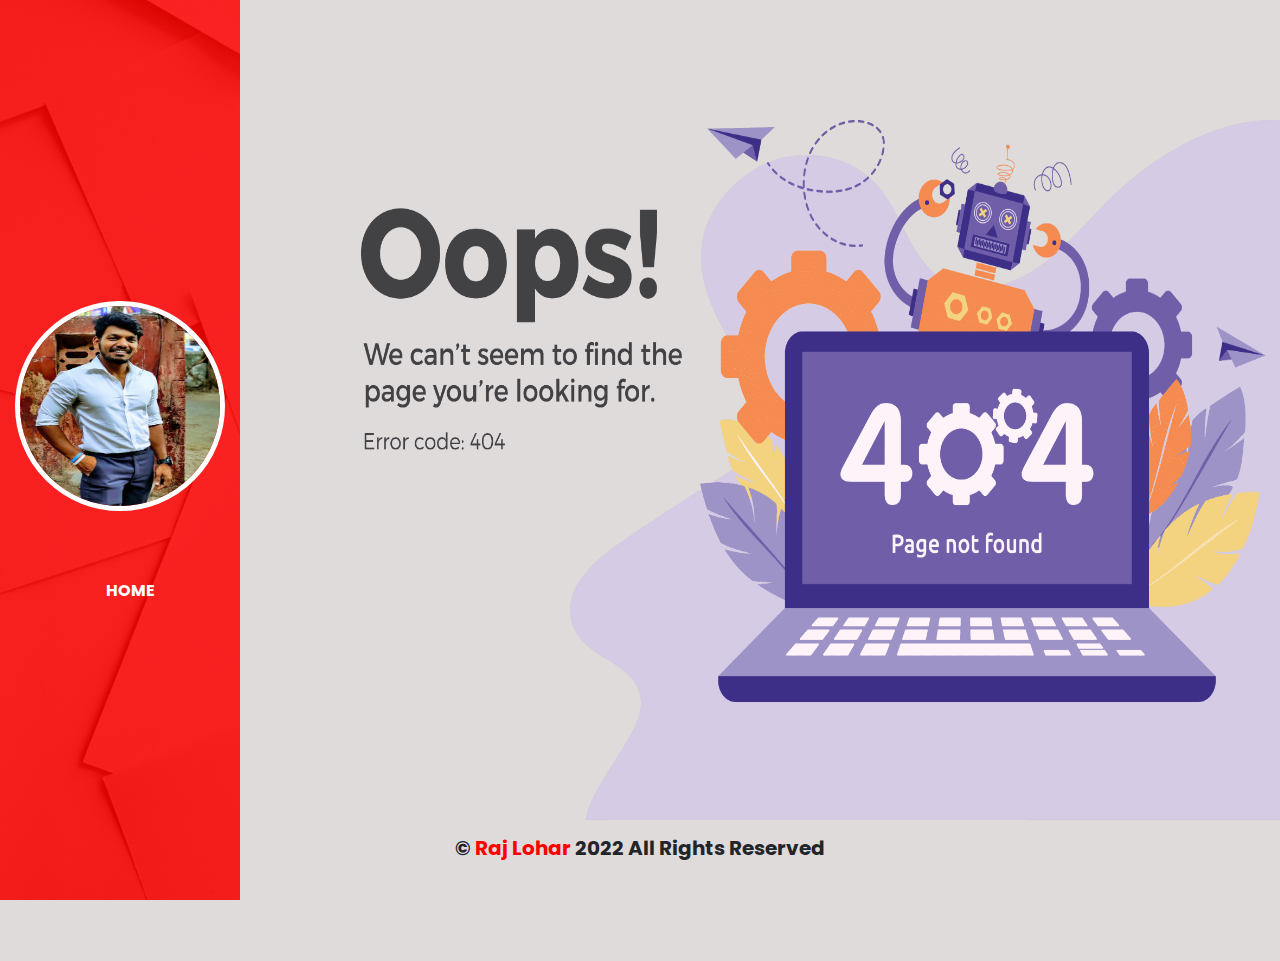
==== error404.html @ cbb872c3 "update" ====
<!DOCTYPE html>
<html lang="en">
<head>
    <meta charset="UTF-8">
    <meta http-equiv="X-UA-Compatible" content="IE=edge">
    <meta name="viewport" content="width=device-width, initial-scale=1.0">
    <link rel="stylesheet" href="./asset/css/bootstrap.min.css">
    <link rel="stylesheet" href="./asset/css/aos.css">
    <link rel="stylesheet" href="./asset/css/line-awesome.min.css">
    <link rel="stylesheet" href="https://cdnjs.cloudflare.com/ajax/libs/font-awesome/6.2.0/css/all.min.css" integrity="sha512-xh6O/CkQoPOWDdYTDqeRdPCVd1SpvCA9XXcUnZS2FmJNp1coAFzvtCN9BmamE+4aHK8yyUHUSCcJHgXloTyT2A==" crossorigin="anonymous" referrerpolicy="no-referrer" />
    <link rel="stylesheet" href="./asset/css/style.css">
    <link rel="stylesheet" href="./asset/css/error.css">
    <title>Raj Lohar</title>
</head>
<body data-bs-spy="scroll" data-bs-target="#nn">

    <nav class="navbar navbar-expand-lg fixed-top" id="nn">
        <div class="container flex-lg-column">
          <a class="navbar-brand mx-lg-auto mb-lg-4" href="#" id="raj-a"><span class="h3 d-block d-lg-none text-dark" id="raj">RL</span></a>
          <img src="./asset/img/my pic/me.jpg" class="d-none d-lg-block  rounded-circle" id="navimg" alt="">
          <button class="navbar-toggler" type="button" data-bs-toggle="collapse" data-bs-target="#navbarNav" aria-controls="navbarNav" aria-expanded="false" aria-label="Toggle navigation">
            <i class="fa-solid fa-bars-staggered"></i>
          </button>
          <div class="collapse navbar-collapse" id="navbarNav">
            <ul class="navbar-nav ms-auto mt-lg-5 flex-lg-column justify-content-evenly pb-lg-2" id="navbar-ul" >
              <li class="nav-item link-custom1 ">
                <a class="nav-link active" aria-current="page" href="./index.html"> <i class="fa-solid fa-house nav-bar-icon d-lg-inline d-none "></i>Home</a>
              </li>
              
            </ul>
          </div>
        </div>
      </nav>



     <div class="main">
        <section class="error">
            <div class="container">
                <div class="row gy-5" id="error-row">
                    <div class="col-12 mt-5 justify-content-center">
                        <img src="./asset/img/error404.png " class="img-fluid" alt="">
                    </div>
                </div>
                
            </div>
          </section>
          <div class="container">
            <div class="row">
              <div class="col-12" id="footer">
                <h5 class="footer-h5 d-lg-none d-sm-block p-4"> Raj Lohar</h5>
                <div class="row">
                  <div class="col-lg-12 col-sm1-2" id="footer-col-sm">
                    <a href="./index.html"> <i class="fa-solid fa-house footer-icon  d-lg-none d-sm-inline "></i></a>
                    <!--  -->
                   
                    <!--  -->

                    
                    

                  </div>
                </div>
              </div>

              <div class="col-lg-12 gy-3" id="intouch">
                <h6 class="copy-right">&copy; <span class=" d-lg-inline d-sm-none">Raj Lohar</span> 2022 All Rights Reserved</h6>
                <div class="col-12" id="footer-icon-fa-col">
                  <a href="https://www.facebook.com/rajlohar248/" id="footer-fa-icon"><i class="fa-brands fa-square-facebook" id="footer-face" ></i></a>
                <a href="https://www.instagram.com/iam_raj_lohar/" id="footer-fa-icon"><i class="fa-brands fa-square-instagram" id="footer-insta"></i></a>
                <a href="https://github.com/iamraj98" id="footer-fa-icon"><i class="fa-brands fa-square-github"id="footer-git" ></i></a>
                <a href="https://www.linkedin.com/in/raj-lohar-52879a205/" id="footer-fa-icon"><i class="fa-brands fa-linkedin" id="footer-linke"></i></a>

                </div>
              </div>
            </div>
          </div>
     </div>

<script src="./asset/js/bootstrap.min.js"></script>
</body>
</html>
---- asset/css/line-awesome.min.css ----
.la,.lab,.lad,.lal,.lar,.las{-moz-osx-font-smoothing:grayscale;-webkit-font-smoothing:antialiased;display:inline-block;font-style:normal;font-variant:normal;text-rendering:auto;line-height:1}.la-lg{font-size:1.33333em;line-height:.75em;vertical-align:-.0667em}.la-xs{font-size:.75em}.la-sm{font-size:.875em}.la-1x{font-size:1em}.la-2x{font-size:2em}.la-3x{font-size:3em}.la-4x{font-size:4em}.la-5x{font-size:5em}.la-6x{font-size:6em}.la-7x{font-size:7em}.la-8x{font-size:8em}.la-9x{font-size:9em}.la-10x{font-size:10em}.la-fw{text-align:center;width:1.25em}.la-ul{list-style-type:none;margin-left:2.5em;padding-left:0}.la-ul>li{position:relative}.la-li{left:-2em;position:absolute;text-align:center;width:2em;line-height:inherit}.la-border{border:solid .08em #eee;border-radius:.1em;padding:.2em .25em .15em}.la-pull-left{float:left}.la-pull-right{float:right}.la.la-pull-left,.lab.la-pull-left,.lal.la-pull-left,.lar.la-pull-left,.las.la-pull-left{margin-right:.3em}.la.la-pull-right,.lab.la-pull-right,.lal.la-pull-right,.lar.la-pull-right,.las.la-pull-right{margin-left:.3em}.la-spin{-webkit-animation:la-spin 2s infinite linear;animation:la-spin 2s infinite linear}.la-pulse{-webkit-animation:la-spin 1s infinite steps(8);animation:la-spin 1s infinite steps(8)}@-webkit-keyframes la-spin{0%{-webkit-transform:rotate(0);transform:rotate(0)}100%{-webkit-transform:rotate(360deg);transform:rotate(360deg)}}@keyframes la-spin{0%{-webkit-transform:rotate(0);transform:rotate(0)}100%{-webkit-transform:rotate(360deg);transform:rotate(360deg)}}.la-rotate-90{-webkit-transform:rotate(90deg);transform:rotate(90deg)}.la-rotate-180{-webkit-transform:rotate(180deg);transform:rotate(180deg)}.la-rotate-270{-webkit-transform:rotate(270deg);transform:rotate(270deg)}.la-flip-horizontal{-webkit-transform:scale(-1,1);transform:scale(-1,1)}.la-flip-vertical{-webkit-transform:scale(1,-1);transform:scale(1,-1)}.la-flip-both,.la-flip-horizontal.la-flip-vertical{-webkit-transform:scale(-1,-1);transform:scale(-1,-1)}:root .la-flip-both,:root .la-flip-horizontal,:root .la-flip-vertical,:root .la-rotate-180,:root .la-rotate-270,:root .la-rotate-90{-webkit-filter:none;filter:none}.la-stack{display:inline-block;height:2em;line-height:2em;position:relative;vertical-align:middle;width:2.5em}.la-stack-1x,.la-stack-2x{left:0;position:absolute;text-align:center;width:100%}.la-stack-1x{line-height:inherit}.la-stack-2x{font-size:2em}.la-inverse{color:#fff}.la-500px:before{content:"\f26e"}.la-accessible-icon:before{content:"\f368"}.la-accusoft:before{content:"\f369"}.la-acquisitions-incorporated:before{content:"\f6af"}.la-ad:before{content:"\f641"}.la-address-book:before{content:"\f2b9"}.la-address-card:before{content:"\f2bb"}.la-adjust:before{content:"\f042"}.la-adn:before{content:"\f170"}.la-adobe:before{content:"\f778"}.la-adversal:before{content:"\f36a"}.la-affiliatetheme:before{content:"\f36b"}.la-air-freshener:before{content:"\f5d0"}.la-airbnb:before{content:"\f834"}.la-algolia:before{content:"\f36c"}.la-align-center:before{content:"\f037"}.la-align-justify:before{content:"\f039"}.la-align-left:before{content:"\f036"}.la-align-right:before{content:"\f038"}.la-alipay:before{content:"\f642"}.la-allergies:before{content:"\f461"}.la-amazon:before{content:"\f270"}.la-amazon-pay:before{content:"\f42c"}.la-ambulance:before{content:"\f0f9"}.la-american-sign-language-interpreting:before{content:"\f2a3"}.la-amilia:before{content:"\f36d"}.la-anchor:before{content:"\f13d"}.la-android:before{content:"\f17b"}.la-angellist:before{content:"\f209"}.la-angle-double-down:before{content:"\f103"}.la-angle-double-left:before{content:"\f100"}.la-angle-double-right:before{content:"\f101"}.la-angle-double-up:before{content:"\f102"}.la-angle-down:before{content:"\f107"}.la-angle-left:before{content:"\f104"}.la-angle-right:before{content:"\f105"}.la-angle-up:before{content:"\f106"}.la-angry:before{content:"\f556"}.la-angrycreative:before{content:"\f36e"}.la-angular:before{content:"\f420"}.la-ankh:before{content:"\f644"}.la-app-store:before{content:"\f36f"}.la-app-store-ios:before{content:"\f370"}.la-apper:before{content:"\f371"}.la-apple:before{content:"\f179"}.la-apple-alt:before{content:"\f5d1"}.la-apple-pay:before{content:"\f415"}.la-archive:before{content:"\f187"}.la-archway:before{content:"\f557"}.la-arrow-alt-circle-down:before{content:"\f358"}.la-arrow-alt-circle-left:before{content:"\f359"}.la-arrow-alt-circle-right:before{content:"\f35a"}.la-arrow-alt-circle-up:before{content:"\f35b"}.la-arrow-circle-down:before{content:"\f0ab"}.la-arrow-circle-left:before{content:"\f0a8"}.la-arrow-circle-right:before{content:"\f0a9"}.la-arrow-circle-up:before{content:"\f0aa"}.la-arrow-down:before{content:"\f063"}.la-arrow-left:before{content:"\f060"}.la-arrow-right:before{content:"\f061"}.la-arrow-up:before{content:"\f062"}.la-arrows-alt:before{content:"\f0b2"}.la-arrows-alt-h:before{content:"\f337"}.la-arrows-alt-v:before{content:"\f338"}.la-artstation:before{content:"\f77a"}.la-assistive-listening-systems:before{content:"\f2a2"}.la-asterisk:before{content:"\f069"}.la-asymmetrik:before{content:"\f372"}.la-at:before{content:"\f1fa"}.la-atlas:before{content:"\f558"}.la-atlassian:before{content:"\f77b"}.la-atom:before{content:"\f5d2"}.la-audible:before{content:"\f373"}.la-audio-description:before{content:"\f29e"}.la-autoprefixer:before{content:"\f41c"}.la-avianex:before{content:"\f374"}.la-aviato:before{content:"\f421"}.la-award:before{content:"\f559"}.la-aws:before{content:"\f375"}.la-baby:before{content:"\f77c"}.la-baby-carriage:before{content:"\f77d"}.la-backspace:before{content:"\f55a"}.la-backward:before{content:"\f04a"}.la-bacon:before{content:"\f7e5"}.la-balance-scale:before{content:"\f24e"}.la-balance-scale-left:before{content:"\f515"}.la-balance-scale-right:before{content:"\f516"}.la-ban:before{content:"\f05e"}.la-band-aid:before{content:"\f462"}.la-bandcamp:before{content:"\f2d5"}.la-barcode:before{content:"\f02a"}.la-bars:before{content:"\f0c9"}.la-baseball-ball:before{content:"\f433"}.la-basketball-ball:before{content:"\f434"}.la-bath:before{content:"\f2cd"}.la-battery-empty:before{content:"\f244"}.la-battery-full:before{content:"\f240"}.la-battery-half:before{content:"\f242"}.la-battery-quarter:before{content:"\f243"}.la-battery-three-quarters:before{content:"\f241"}.la-battle-net:before{content:"\f835"}.la-bed:before{content:"\f236"}.la-beer:before{content:"\f0fc"}.la-behance:before{content:"\f1b4"}.la-behance-square:before{content:"\f1b5"}.la-bell:before{content:"\f0f3"}.la-bell-slash:before{content:"\f1f6"}.la-bezier-curve:before{content:"\f55b"}.la-bible:before{content:"\f647"}.la-bicycle:before{content:"\f206"}.la-biking:before{content:"\f84a"}.la-bimobject:before{content:"\f378"}.la-binoculars:before{content:"\f1e5"}.la-biohazard:before{content:"\f780"}.la-birthday-cake:before{content:"\f1fd"}.la-bitbucket:before{content:"\f171"}.la-bitcoin:before{content:"\f379"}.la-bity:before{content:"\f37a"}.la-black-tie:before{content:"\f27e"}.la-blackberry:before{content:"\f37b"}.la-blender:before{content:"\f517"}.la-blender-phone:before{content:"\f6b6"}.la-blind:before{content:"\f29d"}.la-blog:before{content:"\f781"}.la-blogger:before{content:"\f37c"}.la-blogger-b:before{content:"\f37d"}.la-bluetooth:before{content:"\f293"}.la-bluetooth-b:before{content:"\f294"}.la-bold:before{content:"\f032"}.la-bolt:before{content:"\f0e7"}.la-bomb:before{content:"\f1e2"}.la-bone:before{content:"\f5d7"}.la-bong:before{content:"\f55c"}.la-book:before{content:"\f02d"}.la-book-dead:before{content:"\f6b7"}.la-book-medical:before{content:"\f7e6"}.la-book-open:before{content:"\f518"}.la-book-reader:before{content:"\f5da"}.la-bookmark:before{content:"\f02e"}.la-bootstrap:before{content:"\f836"}.la-border-all:before{content:"\f84c"}.la-border-none:before{content:"\f850"}.la-border-style:before{content:"\f853"}.la-bowling-ball:before{content:"\f436"}.la-box:before{content:"\f466"}.la-box-open:before{content:"\f49e"}.la-boxes:before{content:"\f468"}.la-braille:before{content:"\f2a1"}.la-brain:before{content:"\f5dc"}.la-bread-slice:before{content:"\f7ec"}.la-briefcase:before{content:"\f0b1"}.la-briefcase-medical:before{content:"\f469"}.la-broadcast-tower:before{content:"\f519"}.la-broom:before{content:"\f51a"}.la-brush:before{content:"\f55d"}.la-btc:before{content:"\f15a"}.la-buffer:before{content:"\f837"}.la-bug:before{content:"\f188"}.la-building:before{content:"\f1ad"}.la-bullhorn:before{content:"\f0a1"}.la-bullseye:before{content:"\f140"}.la-burn:before{content:"\f46a"}.la-buromobelexperte:before{content:"\f37f"}.la-bus:before{content:"\f207"}.la-bus-alt:before{content:"\f55e"}.la-business-time:before{content:"\f64a"}.la-buy-n-large:before{content:"\f8a6"}.la-buysellads:before{content:"\f20d"}.la-calculator:before{content:"\f1ec"}.la-calendar:before{content:"\f133"}.la-calendar-alt:before{content:"\f073"}.la-calendar-check:before{content:"\f274"}.la-calendar-day:before{content:"\f783"}.la-calendar-minus:before{content:"\f272"}.la-calendar-plus:before{content:"\f271"}.la-calendar-times:before{content:"\f273"}.la-calendar-week:before{content:"\f784"}.la-camera:before{content:"\f030"}.la-camera-retro:before{content:"\f083"}.la-campground:before{content:"\f6bb"}.la-canadian-maple-leaf:before{content:"\f785"}.la-candy-cane:before{content:"\f786"}.la-cannabis:before{content:"\f55f"}.la-capsules:before{content:"\f46b"}.la-car:before{content:"\f1b9"}.la-car-alt:before{content:"\f5de"}.la-car-battery:before{content:"\f5df"}.la-car-crash:before{content:"\f5e1"}.la-car-side:before{content:"\f5e4"}.la-caret-down:before{content:"\f0d7"}.la-caret-left:before{content:"\f0d9"}.la-caret-right:before{content:"\f0da"}.la-caret-square-down:before{content:"\f150"}.la-caret-square-left:before{content:"\f191"}.la-caret-square-right:before{content:"\f152"}.la-caret-square-up:before{content:"\f151"}.la-caret-up:before{content:"\f0d8"}.la-carrot:before{content:"\f787"}.la-cart-arrow-down:before{content:"\f218"}.la-cart-plus:before{content:"\f217"}.la-cash-register:before{content:"\f788"}.la-cat:before{content:"\f6be"}.la-cc-amazon-pay:before{content:"\f42d"}.la-cc-amex:before{content:"\f1f3"}.la-cc-apple-pay:before{content:"\f416"}.la-cc-diners-club:before{content:"\f24c"}.la-cc-discover:before{content:"\f1f2"}.la-cc-jcb:before{content:"\f24b"}.la-cc-mastercard:before{content:"\f1f1"}.la-cc-paypal:before{content:"\f1f4"}.la-cc-stripe:before{content:"\f1f5"}.la-cc-visa:before{content:"\f1f0"}.la-centercode:before{content:"\f380"}.la-centos:before{content:"\f789"}.la-certificate:before{content:"\f0a3"}.la-chair:before{content:"\f6c0"}.la-chalkboard:before{content:"\f51b"}.la-chalkboard-teacher:before{content:"\f51c"}.la-charging-station:before{content:"\f5e7"}.la-chart-area:before{content:"\f1fe"}.la-chart-bar:before{content:"\f080"}.la-chart-line:before{content:"\f201"}.la-chart-pie:before{content:"\f200"}.la-check:before{content:"\f00c"}.la-check-circle:before{content:"\f058"}.la-check-double:before{content:"\f560"}.la-check-square:before{content:"\f14a"}.la-cheese:before{content:"\f7ef"}.la-chess:before{content:"\f439"}.la-chess-bishop:before{content:"\f43a"}.la-chess-board:before{content:"\f43c"}.la-chess-king:before{content:"\f43f"}.la-chess-knight:before{content:"\f441"}.la-chess-pawn:before{content:"\f443"}.la-chess-queen:before{content:"\f445"}.la-chess-rook:before{content:"\f447"}.la-chevron-circle-down:before{content:"\f13a"}.la-chevron-circle-left:before{content:"\f137"}.la-chevron-circle-right:before{content:"\f138"}.la-chevron-circle-up:before{content:"\f139"}.la-chevron-down:before{content:"\f078"}.la-chevron-left:before{content:"\f053"}.la-chevron-right:before{content:"\f054"}.la-chevron-up:before{content:"\f077"}.la-child:before{content:"\f1ae"}.la-chrome:before{content:"\f268"}.la-chromecast:before{content:"\f838"}.la-church:before{content:"\f51d"}.la-circle:before{content:"\f111"}.la-circle-notch:before{content:"\f1ce"}.la-city:before{content:"\f64f"}.la-clinic-medical:before{content:"\f7f2"}.la-clipboard:before{content:"\f328"}.la-clipboard-check:before{content:"\f46c"}.la-clipboard-list:before{content:"\f46d"}.la-clock:before{content:"\f017"}.la-clone:before{content:"\f24d"}.la-closed-captioning:before{content:"\f20a"}.la-cloud:before{content:"\f0c2"}.la-cloud-download-alt:before{content:"\f381"}.la-cloud-meatball:before{content:"\f73b"}.la-cloud-moon:before{content:"\f6c3"}.la-cloud-moon-rain:before{content:"\f73c"}.la-cloud-rain:before{content:"\f73d"}.la-cloud-showers-heavy:before{content:"\f740"}.la-cloud-sun:before{content:"\f6c4"}.la-cloud-sun-rain:before{content:"\f743"}.la-cloud-upload-alt:before{content:"\f382"}.la-cloudscale:before{content:"\f383"}.la-cloudsmith:before{content:"\f384"}.la-cloudversify:before{content:"\f385"}.la-cocktail:before{content:"\f561"}.la-code:before{content:"\f121"}.la-code-branch:before{content:"\f126"}.la-codepen:before{content:"\f1cb"}.la-codiepie:before{content:"\f284"}.la-coffee:before{content:"\f0f4"}.la-cog:before{content:"\f013"}.la-cogs:before{content:"\f085"}.la-coins:before{content:"\f51e"}.la-columns:before{content:"\f0db"}.la-comment:before{content:"\f075"}.la-comment-alt:before{content:"\f27a"}.la-comment-dollar:before{content:"\f651"}.la-comment-dots:before{content:"\f4ad"}.la-comment-medical:before{content:"\f7f5"}.la-comment-slash:before{content:"\f4b3"}.la-comments:before{content:"\f086"}.la-comments-dollar:before{content:"\f653"}.la-compact-disc:before{content:"\f51f"}.la-compass:before{content:"\f14e"}.la-compress:before{content:"\f066"}.la-compress-arrows-alt:before{content:"\f78c"}.la-concierge-bell:before{content:"\f562"}.la-confluence:before{content:"\f78d"}.la-connectdevelop:before{content:"\f20e"}.la-contao:before{content:"\f26d"}.la-cookie:before{content:"\f563"}.la-cookie-bite:before{content:"\f564"}.la-copy:before{content:"\f0c5"}.la-copyright:before{content:"\f1f9"}.la-cotton-bureau:before{content:"\f89e"}.la-couch:before{content:"\f4b8"}.la-cpanel:before{content:"\f388"}.la-creative-commons:before{content:"\f25e"}.la-creative-commons-by:before{content:"\f4e7"}.la-creative-commons-nc:before{content:"\f4e8"}.la-creative-commons-nc-eu:before{content:"\f4e9"}.la-creative-commons-nc-jp:before{content:"\f4ea"}.la-creative-commons-nd:before{content:"\f4eb"}.la-creative-commons-pd:before{content:"\f4ec"}.la-creative-commons-pd-alt:before{content:"\f4ed"}.la-creative-commons-remix:before{content:"\f4ee"}.la-creative-commons-sa:before{content:"\f4ef"}.la-creative-commons-sampling:before{content:"\f4f0"}.la-creative-commons-sampling-plus:before{content:"\f4f1"}.la-creative-commons-share:before{content:"\f4f2"}.la-creative-commons-zero:before{content:"\f4f3"}.la-credit-card:before{content:"\f09d"}.la-critical-role:before{content:"\f6c9"}.la-crop:before{content:"\f125"}.la-crop-alt:before{content:"\f565"}.la-cross:before{content:"\f654"}.la-crosshairs:before{content:"\f05b"}.la-crow:before{content:"\f520"}.la-crown:before{content:"\f521"}.la-crutch:before{content:"\f7f7"}.la-css3:before{content:"\f13c"}.la-css3-alt:before{content:"\f38b"}.la-cube:before{content:"\f1b2"}.la-cubes:before{content:"\f1b3"}.la-cut:before{content:"\f0c4"}.la-cuttlefish:before{content:"\f38c"}.la-d-and-d:before{content:"\f38d"}.la-d-and-d-beyond:before{content:"\f6ca"}.la-dashcube:before{content:"\f210"}.la-database:before{content:"\f1c0"}.la-deaf:before{content:"\f2a4"}.la-delicious:before{content:"\f1a5"}.la-democrat:before{content:"\f747"}.la-deploydog:before{content:"\f38e"}.la-deskpro:before{content:"\f38f"}.la-desktop:before{content:"\f108"}.la-dev:before{content:"\f6cc"}.la-deviantart:before{content:"\f1bd"}.la-dharmachakra:before{content:"\f655"}.la-dhl:before{content:"\f790"}.la-diagnoses:before{content:"\f470"}.la-diaspora:before{content:"\f791"}.la-dice:before{content:"\f522"}.la-dice-d20:before{content:"\f6cf"}.la-dice-d6:before{content:"\f6d1"}.la-dice-five:before{content:"\f523"}.la-dice-four:before{content:"\f524"}.la-dice-one:before{content:"\f525"}.la-dice-six:before{content:"\f526"}.la-dice-three:before{content:"\f527"}.la-dice-two:before{content:"\f528"}.la-digg:before{content:"\f1a6"}.la-digital-ocean:before{content:"\f391"}.la-digital-tachograph:before{content:"\f566"}.la-directions:before{content:"\f5eb"}.la-discord:before{content:"\f392"}.la-discourse:before{content:"\f393"}.la-divide:before{content:"\f529"}.la-dizzy:before{content:"\f567"}.la-dna:before{content:"\f471"}.la-dochub:before{content:"\f394"}.la-docker:before{content:"\f395"}.la-dog:before{content:"\f6d3"}.la-dollar-sign:before{content:"\f155"}.la-dolly:before{content:"\f472"}.la-dolly-flatbed:before{content:"\f474"}.la-donate:before{content:"\f4b9"}.la-door-closed:before{content:"\f52a"}.la-door-open:before{content:"\f52b"}.la-dot-circle:before{content:"\f192"}.la-dove:before{content:"\f4ba"}.la-download:before{content:"\f019"}.la-draft2digital:before{content:"\f396"}.la-drafting-compass:before{content:"\f568"}.la-dragon:before{content:"\f6d5"}.la-draw-polygon:before{content:"\f5ee"}.la-dribbble:before{content:"\f17d"}.la-dribbble-square:before{content:"\f397"}.la-dropbox:before{content:"\f16b"}.la-drum:before{content:"\f569"}.la-drum-steelpan:before{content:"\f56a"}.la-drumstick-bite:before{content:"\f6d7"}.la-drupal:before{content:"\f1a9"}.la-dumbbell:before{content:"\f44b"}.la-dumpster:before{content:"\f793"}.la-dumpster-fire:before{content:"\f794"}.la-dungeon:before{content:"\f6d9"}.la-dyalog:before{content:"\f399"}.la-earlybirds:before{content:"\f39a"}.la-ebay:before{content:"\f4f4"}.la-edge:before{content:"\f282"}.la-edit:before{content:"\f044"}.la-egg:before{content:"\f7fb"}.la-eject:before{content:"\f052"}.la-elementor:before{content:"\f430"}.la-ellipsis-h:before{content:"\f141"}.la-ellipsis-v:before{content:"\f142"}.la-ello:before{content:"\f5f1"}.la-ember:before{content:"\f423"}.la-empire:before{content:"\f1d1"}.la-envelope:before{content:"\f0e0"}.la-envelope-open:before{content:"\f2b6"}.la-envelope-open-text:before{content:"\f658"}.la-envelope-square:before{content:"\f199"}.la-envira:before{content:"\f299"}.la-equals:before{content:"\f52c"}.la-eraser:before{content:"\f12d"}.la-erlang:before{content:"\f39d"}.la-ethereum:before{content:"\f42e"}.la-ethernet:before{content:"\f796"}.la-etsy:before{content:"\f2d7"}.la-euro-sign:before{content:"\f153"}.la-evernote:before{content:"\f839"}.la-exchange-alt:before{content:"\f362"}.la-exclamation:before{content:"\f12a"}.la-exclamation-circle:before{content:"\f06a"}.la-exclamation-triangle:before{content:"\f071"}.la-expand:before{content:"\f065"}.la-expand-arrows-alt:before{content:"\f31e"}.la-expeditedssl:before{content:"\f23e"}.la-external-link-alt:before{content:"\f35d"}.la-external-link-square-alt:before{content:"\f360"}.la-eye:before{content:"\f06e"}.la-eye-dropper:before{content:"\f1fb"}.la-eye-slash:before{content:"\f070"}.la-facebook:before{content:"\f09a"}.la-facebook-f:before{content:"\f39e"}.la-facebook-messenger:before{content:"\f39f"}.la-facebook-square:before{content:"\f082"}.la-fan:before{content:"\f863"}.la-fantasy-flight-games:before{content:"\f6dc"}.la-fast-backward:before{content:"\f049"}.la-fast-forward:before{content:"\f050"}.la-fax:before{content:"\f1ac"}.la-feather:before{content:"\f52d"}.la-feather-alt:before{content:"\f56b"}.la-fedex:before{content:"\f797"}.la-fedora:before{content:"\f798"}.la-female:before{content:"\f182"}.la-fighter-jet:before{content:"\f0fb"}.la-figma:before{content:"\f799"}.la-file:before{content:"\f15b"}.la-file-alt:before{content:"\f15c"}.la-file-archive:before{content:"\f1c6"}.la-file-audio:before{content:"\f1c7"}.la-file-code:before{content:"\f1c9"}.la-file-contract:before{content:"\f56c"}.la-file-csv:before{content:"\f6dd"}.la-file-download:before{content:"\f56d"}.la-file-excel:before{content:"\f1c3"}.la-file-export:before{content:"\f56e"}.la-file-image:before{content:"\f1c5"}.la-file-import:before{content:"\f56f"}.la-file-invoice:before{content:"\f570"}.la-file-invoice-dollar:before{content:"\f571"}.la-file-medical:before{content:"\f477"}.la-file-medical-alt:before{content:"\f478"}.la-file-pdf:before{content:"\f1c1"}.la-file-powerpoint:before{content:"\f1c4"}.la-file-prescription:before{content:"\f572"}.la-file-signature:before{content:"\f573"}.la-file-upload:before{content:"\f574"}.la-file-video:before{content:"\f1c8"}.la-file-word:before{content:"\f1c2"}.la-fill:before{content:"\f575"}.la-fill-drip:before{content:"\f576"}.la-film:before{content:"\f008"}.la-filter:before{content:"\f0b0"}.la-fingerprint:before{content:"\f577"}.la-fire:before{content:"\f06d"}.la-fire-alt:before{content:"\f7e4"}.la-fire-extinguisher:before{content:"\f134"}.la-firefox:before{content:"\f269"}.la-first-aid:before{content:"\f479"}.la-first-order:before{content:"\f2b0"}.la-first-order-alt:before{content:"\f50a"}.la-firstdraft:before{content:"\f3a1"}.la-fish:before{content:"\f578"}.la-fist-raised:before{content:"\f6de"}.la-flag:before{content:"\f024"}.la-flag-checkered:before{content:"\f11e"}.la-flag-usa:before{content:"\f74d"}.la-flask:before{content:"\f0c3"}.la-flickr:before{content:"\f16e"}.la-flipboard:before{content:"\f44d"}.la-flushed:before{content:"\f579"}.la-fly:before{content:"\f417"}.la-folder:before{content:"\f07b"}.la-folder-minus:before{content:"\f65d"}.la-folder-open:before{content:"\f07c"}.la-folder-plus:before{content:"\f65e"}.la-font:before{content:"\f031"}.la-font-awesome:before{content:"\f2b4"}.la-font-awesome-alt:before{content:"\f35c"}.la-font-awesome-flag:before{content:"\f425"}.la-font-awesome-logo-full:before{content:"\f4e6"}.la-fonticons:before{content:"\f280"}.la-fonticons-fi:before{content:"\f3a2"}.la-football-ball:before{content:"\f44e"}.la-fort-awesome:before{content:"\f286"}.la-fort-awesome-alt:before{content:"\f3a3"}.la-forumbee:before{content:"\f211"}.la-forward:before{content:"\f04e"}.la-foursquare:before{content:"\f180"}.la-free-code-camp:before{content:"\f2c5"}.la-freebsd:before{content:"\f3a4"}.la-frog:before{content:"\f52e"}.la-frown:before{content:"\f119"}.la-frown-open:before{content:"\f57a"}.la-fulcrum:before{content:"\f50b"}.la-funnel-dollar:before{content:"\f662"}.la-futbol:before{content:"\f1e3"}.la-galactic-republic:before{content:"\f50c"}.la-galactic-senate:before{content:"\f50d"}.la-gamepad:before{content:"\f11b"}.la-gas-pump:before{content:"\f52f"}.la-gavel:before{content:"\f0e3"}.la-gem:before{content:"\f3a5"}.la-genderless:before{content:"\f22d"}.la-get-pocket:before{content:"\f265"}.la-gg:before{content:"\f260"}.la-gg-circle:before{content:"\f261"}.la-ghost:before{content:"\f6e2"}.la-gift:before{content:"\f06b"}.la-gifts:before{content:"\f79c"}.la-git:before{content:"\f1d3"}.la-git-alt:before{content:"\f841"}.la-git-square:before{content:"\f1d2"}.la-github:before{content:"\f09b"}.la-github-alt:before{content:"\f113"}.la-github-square:before{content:"\f092"}.la-gitkraken:before{content:"\f3a6"}.la-gitlab:before{content:"\f296"}.la-gitter:before{content:"\f426"}.la-glass-cheers:before{content:"\f79f"}.la-glass-martini:before{content:"\f000"}.la-glass-martini-alt:before{content:"\f57b"}.la-glass-whiskey:before{content:"\f7a0"}.la-glasses:before{content:"\f530"}.la-glide:before{content:"\f2a5"}.la-glide-g:before{content:"\f2a6"}.la-globe:before{content:"\f0ac"}.la-globe-africa:before{content:"\f57c"}.la-globe-americas:before{content:"\f57d"}.la-globe-asia:before{content:"\f57e"}.la-globe-europe:before{content:"\f7a2"}.la-gofore:before{content:"\f3a7"}.la-golf-ball:before{content:"\f450"}.la-goodreads:before{content:"\f3a8"}.la-goodreads-g:before{content:"\f3a9"}.la-google:before{content:"\f1a0"}.la-google-drive:before{content:"\f3aa"}.la-google-play:before{content:"\f3ab"}.la-google-plus:before{content:"\f2b3"}.la-google-plus-g:before{content:"\f0d5"}.la-google-plus-square:before{content:"\f0d4"}.la-google-wallet:before{content:"\f1ee"}.la-gopuram:before{content:"\f664"}.la-graduation-cap:before{content:"\f19d"}.la-gratipay:before{content:"\f184"}.la-grav:before{content:"\f2d6"}.la-greater-than:before{content:"\f531"}.la-greater-than-equal:before{content:"\f532"}.la-grimace:before{content:"\f57f"}.la-grin:before{content:"\f580"}.la-grin-alt:before{content:"\f581"}.la-grin-beam:before{content:"\f582"}.la-grin-beam-sweat:before{content:"\f583"}.la-grin-hearts:before{content:"\f584"}.la-grin-squint:before{content:"\f585"}.la-grin-squint-tears:before{content:"\f586"}.la-grin-stars:before{content:"\f587"}.la-grin-tears:before{content:"\f588"}.la-grin-tongue:before{content:"\f589"}.la-grin-tongue-squint:before{content:"\f58a"}.la-grin-tongue-wink:before{content:"\f58b"}.la-grin-wink:before{content:"\f58c"}.la-grip-horizontal:before{content:"\f58d"}.la-grip-lines:before{content:"\f7a4"}.la-grip-lines-vertical:before{content:"\f7a5"}.la-grip-vertical:before{content:"\f58e"}.la-gripfire:before{content:"\f3ac"}.la-grunt:before{content:"\f3ad"}.la-guitar:before{content:"\f7a6"}.la-gulp:before{content:"\f3ae"}.la-h-square:before{content:"\f0fd"}.la-hacker-news:before{content:"\f1d4"}.la-hacker-news-square:before{content:"\f3af"}.la-hackerrank:before{content:"\f5f7"}.la-hamburger:before{content:"\f805"}.la-hammer:before{content:"\f6e3"}.la-hamsa:before{content:"\f665"}.la-hand-holding:before{content:"\f4bd"}.la-hand-holding-heart:before{content:"\f4be"}.la-hand-holding-usd:before{content:"\f4c0"}.la-hand-lizard:before{content:"\f258"}.la-hand-middle-finger:before{content:"\f806"}.la-hand-paper:before{content:"\f256"}.la-hand-peace:before{content:"\f25b"}.la-hand-point-down:before{content:"\f0a7"}.la-hand-point-left:before{content:"\f0a5"}.la-hand-point-right:before{content:"\f0a4"}.la-hand-point-up:before{content:"\f0a6"}.la-hand-pointer:before{content:"\f25a"}.la-hand-rock:before{content:"\f255"}.la-hand-scissors:before{content:"\f257"}.la-hand-spock:before{content:"\f259"}.la-hands:before{content:"\f4c2"}.la-hands-helping:before{content:"\f4c4"}.la-handshake:before{content:"\f2b5"}.la-hanukiah:before{content:"\f6e6"}.la-hard-hat:before{content:"\f807"}.la-hashtag:before{content:"\f292"}.la-hat-cowboy:before{content:"\f8c0"}.la-hat-cowboy-side:before{content:"\f8c1"}.la-hat-wizard:before{content:"\f6e8"}.la-haykal:before{content:"\f666"}.la-hdd:before{content:"\f0a0"}.la-heading:before{content:"\f1dc"}.la-headphones:before{content:"\f025"}.la-headphones-alt:before{content:"\f58f"}.la-headset:before{content:"\f590"}.la-heart:before{content:"\f004"}.la-heart-broken:before{content:"\f7a9"}.la-heartbeat:before{content:"\f21e"}.la-helicopter:before{content:"\f533"}.la-highlighter:before{content:"\f591"}.la-hiking:before{content:"\f6ec"}.la-hippo:before{content:"\f6ed"}.la-hips:before{content:"\f452"}.la-hire-a-helper:before{content:"\f3b0"}.la-history:before{content:"\f1da"}.la-hockey-puck:before{content:"\f453"}.la-holly-berry:before{content:"\f7aa"}.la-home:before{content:"\f015"}.la-hooli:before{content:"\f427"}.la-hornbill:before{content:"\f592"}.la-horse:before{content:"\f6f0"}.la-horse-head:before{content:"\f7ab"}.la-hospital:before{content:"\f0f8"}.la-hospital-alt:before{content:"\f47d"}.la-hospital-symbol:before{content:"\f47e"}.la-hot-tub:before{content:"\f593"}.la-hotdog:before{content:"\f80f"}.la-hotel:before{content:"\f594"}.la-hotjar:before{content:"\f3b1"}.la-hourglass:before{content:"\f254"}.la-hourglass-end:before{content:"\f253"}.la-hourglass-half:before{content:"\f252"}.la-hourglass-start:before{content:"\f251"}.la-house-damage:before{content:"\f6f1"}.la-houzz:before{content:"\f27c"}.la-hryvnia:before{content:"\f6f2"}.la-html5:before{content:"\f13b"}.la-hubspot:before{content:"\f3b2"}.la-i-cursor:before{content:"\f246"}.la-ice-cream:before{content:"\f810"}.la-icicles:before{content:"\f7ad"}.la-icons:before{content:"\f86d"}.la-id-badge:before{content:"\f2c1"}.la-id-card:before{content:"\f2c2"}.la-id-card-alt:before{content:"\f47f"}.la-igloo:before{content:"\f7ae"}.la-image:before{content:"\f03e"}.la-images:before{content:"\f302"}.la-imdb:before{content:"\f2d8"}.la-inbox:before{content:"\f01c"}.la-indent:before{content:"\f03c"}.la-industry:before{content:"\f275"}.la-infinity:before{content:"\f534"}.la-info:before{content:"\f129"}.la-info-circle:before{content:"\f05a"}.la-instagram:before{content:"\f16d"}.la-intercom:before{content:"\f7af"}.la-internet-explorer:before{content:"\f26b"}.la-invision:before{content:"\f7b0"}.la-ioxhost:before{content:"\f208"}.la-italic:before{content:"\f033"}.la-itch-io:before{content:"\f83a"}.la-itunes:before{content:"\f3b4"}.la-itunes-note:before{content:"\f3b5"}.la-java:before{content:"\f4e4"}.la-jedi:before{content:"\f669"}.la-jedi-order:before{content:"\f50e"}.la-jenkins:before{content:"\f3b6"}.la-jira:before{content:"\f7b1"}.la-joget:before{content:"\f3b7"}.la-joint:before{content:"\f595"}.la-joomla:before{content:"\f1aa"}.la-journal-whills:before{content:"\f66a"}.la-js:before{content:"\f3b8"}.la-js-square:before{content:"\f3b9"}.la-jsfiddle:before{content:"\f1cc"}.la-kaaba:before{content:"\f66b"}.la-kaggle:before{content:"\f5fa"}.la-key:before{content:"\f084"}.la-keybase:before{content:"\f4f5"}.la-keyboard:before{content:"\f11c"}.la-keycdn:before{content:"\f3ba"}.la-khanda:before{content:"\f66d"}.la-kickstarter:before{content:"\f3bb"}.la-kickstarter-k:before{content:"\f3bc"}.la-kiss:before{content:"\f596"}.la-kiss-beam:before{content:"\f597"}.la-kiss-wink-heart:before{content:"\f598"}.la-kiwi-bird:before{content:"\f535"}.la-korvue:before{content:"\f42f"}.la-landmark:before{content:"\f66f"}.la-language:before{content:"\f1ab"}.la-laptop:before{content:"\f109"}.la-laptop-code:before{content:"\f5fc"}.la-laptop-medical:before{content:"\f812"}.la-laravel:before{content:"\f3bd"}.la-lastfm:before{content:"\f202"}.la-lastfm-square:before{content:"\f203"}.la-laugh:before{content:"\f599"}.la-laugh-beam:before{content:"\f59a"}.la-laugh-squint:before{content:"\f59b"}.la-laugh-wink:before{content:"\f59c"}.la-layer-group:before{content:"\f5fd"}.la-leaf:before{content:"\f06c"}.la-leanpub:before{content:"\f212"}.la-lemon:before{content:"\f094"}.la-less:before{content:"\f41d"}.la-less-than:before{content:"\f536"}.la-less-than-equal:before{content:"\f537"}.la-level-down-alt:before{content:"\f3be"}.la-level-up-alt:before{content:"\f3bf"}.la-life-ring:before{content:"\f1cd"}.la-lightbulb:before{content:"\f0eb"}.la-line:before{content:"\f3c0"}.la-link:before{content:"\f0c1"}.la-linkedin:before{content:"\f08c"}.la-linkedin-in:before{content:"\f0e1"}.la-linode:before{content:"\f2b8"}.la-linux:before{content:"\f17c"}.la-lira-sign:before{content:"\f195"}.la-list:before{content:"\f03a"}.la-list-alt:before{content:"\f022"}.la-list-ol:before{content:"\f0cb"}.la-list-ul:before{content:"\f0ca"}.la-location-arrow:before{content:"\f124"}.la-lock:before{content:"\f023"}.la-lock-open:before{content:"\f3c1"}.la-long-arrow-alt-down:before{content:"\f309"}.la-long-arrow-alt-left:before{content:"\f30a"}.la-long-arrow-alt-right:before{content:"\f30b"}.la-long-arrow-alt-up:before{content:"\f30c"}.la-low-vision:before{content:"\f2a8"}.la-luggage-cart:before{content:"\f59d"}.la-lyft:before{content:"\f3c3"}.la-magento:before{content:"\f3c4"}.la-magic:before{content:"\f0d0"}.la-magnet:before{content:"\f076"}.la-mail-bulk:before{content:"\f674"}.la-mailchimp:before{content:"\f59e"}.la-male:before{content:"\f183"}.la-mandalorian:before{content:"\f50f"}.la-map:before{content:"\f279"}.la-map-marked:before{content:"\f59f"}.la-map-marked-alt:before{content:"\f5a0"}.la-map-marker:before{content:"\f041"}.la-map-marker-alt:before{content:"\f3c5"}.la-map-pin:before{content:"\f276"}.la-map-signs:before{content:"\f277"}.la-markdown:before{content:"\f60f"}.la-marker:before{content:"\f5a1"}.la-mars:before{content:"\f222"}.la-mars-double:before{content:"\f227"}.la-mars-stroke:before{content:"\f229"}.la-mars-stroke-h:before{content:"\f22b"}.la-mars-stroke-v:before{content:"\f22a"}.la-mask:before{content:"\f6fa"}.la-mastodon:before{content:"\f4f6"}.la-maxcdn:before{content:"\f136"}.la-mdb:before{content:"\f8ca"}.la-medal:before{content:"\f5a2"}.la-medapps:before{content:"\f3c6"}.la-medium:before{content:"\f23a"}.la-medium-m:before{content:"\f3c7"}.la-medkit:before{content:"\f0fa"}.la-medrt:before{content:"\f3c8"}.la-meetup:before{content:"\f2e0"}.la-megaport:before{content:"\f5a3"}.la-meh:before{content:"\f11a"}.la-meh-blank:before{content:"\f5a4"}.la-meh-rolling-eyes:before{content:"\f5a5"}.la-memory:before{content:"\f538"}.la-mendeley:before{content:"\f7b3"}.la-menorah:before{content:"\f676"}.la-mercury:before{content:"\f223"}.la-meteor:before{content:"\f753"}.la-microchip:before{content:"\f2db"}.la-microphone:before{content:"\f130"}.la-microphone-alt:before{content:"\f3c9"}.la-microphone-alt-slash:before{content:"\f539"}.la-microphone-slash:before{content:"\f131"}.la-microscope:before{content:"\f610"}.la-microsoft:before{content:"\f3ca"}.la-minus:before{content:"\f068"}.la-minus-circle:before{content:"\f056"}.la-minus-square:before{content:"\f146"}.la-mitten:before{content:"\f7b5"}.la-mix:before{content:"\f3cb"}.la-mixcloud:before{content:"\f289"}.la-mizuni:before{content:"\f3cc"}.la-mobile:before{content:"\f10b"}.la-mobile-alt:before{content:"\f3cd"}.la-modx:before{content:"\f285"}.la-monero:before{content:"\f3d0"}.la-money-bill:before{content:"\f0d6"}.la-money-bill-alt:before{content:"\f3d1"}.la-money-bill-wave:before{content:"\f53a"}.la-money-bill-wave-alt:before{content:"\f53b"}.la-money-check:before{content:"\f53c"}.la-money-check-alt:before{content:"\f53d"}.la-monument:before{content:"\f5a6"}.la-moon:before{content:"\f186"}.la-mortar-pestle:before{content:"\f5a7"}.la-mosque:before{content:"\f678"}.la-motorcycle:before{content:"\f21c"}.la-mountain:before{content:"\f6fc"}.la-mouse:before{content:"\f8cc"}.la-mouse-pointer:before{content:"\f245"}.la-mug-hot:before{content:"\f7b6"}.la-music:before{content:"\f001"}.la-napster:before{content:"\f3d2"}.la-neos:before{content:"\f612"}.la-network-wired:before{content:"\f6ff"}.la-neuter:before{content:"\f22c"}.la-newspaper:before{content:"\f1ea"}.la-nimblr:before{content:"\f5a8"}.la-node:before{content:"\f419"}.la-node-js:before{content:"\f3d3"}.la-not-equal:before{content:"\f53e"}.la-notes-medical:before{content:"\f481"}.la-npm:before{content:"\f3d4"}.la-ns8:before{content:"\f3d5"}.la-nutritionix:before{content:"\f3d6"}.la-object-group:before{content:"\f247"}.la-object-ungroup:before{content:"\f248"}.la-odnoklassniki:before{content:"\f263"}.la-odnoklassniki-square:before{content:"\f264"}.la-oil-can:before{content:"\f613"}.la-old-republic:before{content:"\f510"}.la-om:before{content:"\f679"}.la-opencart:before{content:"\f23d"}.la-openid:before{content:"\f19b"}.la-opera:before{content:"\f26a"}.la-optin-monster:before{content:"\f23c"}.la-orcid:before{content:"\f8d2"}.la-osi:before{content:"\f41a"}.la-otter:before{content:"\f700"}.la-outdent:before{content:"\f03b"}.la-page4:before{content:"\f3d7"}.la-pagelines:before{content:"\f18c"}.la-pager:before{content:"\f815"}.la-paint-brush:before{content:"\f1fc"}.la-paint-roller:before{content:"\f5aa"}.la-palette:before{content:"\f53f"}.la-palfed:before{content:"\f3d8"}.la-pallet:before{content:"\f482"}.la-paper-plane:before{content:"\f1d8"}.la-paperclip:before{content:"\f0c6"}.la-parachute-box:before{content:"\f4cd"}.la-paragraph:before{content:"\f1dd"}.la-parking:before{content:"\f540"}.la-passport:before{content:"\f5ab"}.la-pastafarianism:before{content:"\f67b"}.la-paste:before{content:"\f0ea"}.la-patreon:before{content:"\f3d9"}.la-pause:before{content:"\f04c"}.la-pause-circle:before{content:"\f28b"}.la-paw:before{content:"\f1b0"}.la-paypal:before{content:"\f1ed"}.la-peace:before{content:"\f67c"}.la-pen:before{content:"\f304"}.la-pen-alt:before{content:"\f305"}.la-pen-fancy:before{content:"\f5ac"}.la-pen-nib:before{content:"\f5ad"}.la-pen-square:before{content:"\f14b"}.la-pencil-alt:before{content:"\f303"}.la-pencil-ruler:before{content:"\f5ae"}.la-penny-arcade:before{content:"\f704"}.la-people-carry:before{content:"\f4ce"}.la-pepper-hot:before{content:"\f816"}.la-percent:before{content:"\f295"}.la-percentage:before{content:"\f541"}.la-periscope:before{content:"\f3da"}.la-person-booth:before{content:"\f756"}.la-phabricator:before{content:"\f3db"}.la-phoenix-framework:before{content:"\f3dc"}.la-phoenix-squadron:before{content:"\f511"}.la-phone:before{content:"\f095"}.la-phone-alt:before{content:"\f879"}.la-phone-slash:before{content:"\f3dd"}.la-phone-square:before{content:"\f098"}.la-phone-square-alt:before{content:"\f87b"}.la-phone-volume:before{content:"\f2a0"}.la-photo-video:before{content:"\f87c"}.la-php:before{content:"\f457"}.la-pied-piper:before{content:"\f2ae"}.la-pied-piper-alt:before{content:"\f1a8"}.la-pied-piper-hat:before{content:"\f4e5"}.la-pied-piper-pp:before{content:"\f1a7"}.la-piggy-bank:before{content:"\f4d3"}.la-pills:before{content:"\f484"}.la-pinterest:before{content:"\f0d2"}.la-pinterest-p:before{content:"\f231"}.la-pinterest-square:before{content:"\f0d3"}.la-pizza-slice:before{content:"\f818"}.la-place-of-worship:before{content:"\f67f"}.la-plane:before{content:"\f072"}.la-plane-arrival:before{content:"\f5af"}.la-plane-departure:before{content:"\f5b0"}.la-play:before{content:"\f04b"}.la-play-circle:before{content:"\f144"}.la-playstation:before{content:"\f3df"}.la-plug:before{content:"\f1e6"}.la-plus:before{content:"\f067"}.la-plus-circle:before{content:"\f055"}.la-plus-square:before{content:"\f0fe"}.la-podcast:before{content:"\f2ce"}.la-poll:before{content:"\f681"}.la-poll-h:before{content:"\f682"}.la-poo:before{content:"\f2fe"}.la-poo-storm:before{content:"\f75a"}.la-poop:before{content:"\f619"}.la-portrait:before{content:"\f3e0"}.la-pound-sign:before{content:"\f154"}.la-power-off:before{content:"\f011"}.la-pray:before{content:"\f683"}.la-praying-hands:before{content:"\f684"}.la-prescription:before{content:"\f5b1"}.la-prescription-bottle:before{content:"\f485"}.la-prescription-bottle-alt:before{content:"\f486"}.la-print:before{content:"\f02f"}.la-procedures:before{content:"\f487"}.la-product-hunt:before{content:"\f288"}.la-project-diagram:before{content:"\f542"}.la-pushed:before{content:"\f3e1"}.la-puzzle-piece:before{content:"\f12e"}.la-python:before{content:"\f3e2"}.la-qq:before{content:"\f1d6"}.la-qrcode:before{content:"\f029"}.la-question:before{content:"\f128"}.la-question-circle:before{content:"\f059"}.la-quidditch:before{content:"\f458"}.la-quinscape:before{content:"\f459"}.la-quora:before{content:"\f2c4"}.la-quote-left:before{content:"\f10d"}.la-quote-right:before{content:"\f10e"}.la-quran:before{content:"\f687"}.la-r-project:before{content:"\f4f7"}.la-radiation:before{content:"\f7b9"}.la-radiation-alt:before{content:"\f7ba"}.la-rainbow:before{content:"\f75b"}.la-random:before{content:"\f074"}.la-raspberry-pi:before{content:"\f7bb"}.la-ravelry:before{content:"\f2d9"}.la-react:before{content:"\f41b"}.la-reacteurope:before{content:"\f75d"}.la-readme:before{content:"\f4d5"}.la-rebel:before{content:"\f1d0"}.la-receipt:before{content:"\f543"}.la-record-vinyl:before{content:"\f8d9"}.la-recycle:before{content:"\f1b8"}.la-red-river:before{content:"\f3e3"}.la-reddit:before{content:"\f1a1"}.la-reddit-alien:before{content:"\f281"}.la-reddit-square:before{content:"\f1a2"}.la-redhat:before{content:"\f7bc"}.la-redo:before{content:"\f01e"}.la-redo-alt:before{content:"\f2f9"}.la-registered:before{content:"\f25d"}.la-remove-format:before{content:"\f87d"}.la-renren:before{content:"\f18b"}.la-reply:before{content:"\f3e5"}.la-reply-all:before{content:"\f122"}.la-replyd:before{content:"\f3e6"}.la-republican:before{content:"\f75e"}.la-researchgate:before{content:"\f4f8"}.la-resolving:before{content:"\f3e7"}.la-restroom:before{content:"\f7bd"}.la-retweet:before{content:"\f079"}.la-rev:before{content:"\f5b2"}.la-ribbon:before{content:"\f4d6"}.la-ring:before{content:"\f70b"}.la-road:before{content:"\f018"}.la-robot:before{content:"\f544"}.la-rocket:before{content:"\f135"}.la-rocketchat:before{content:"\f3e8"}.la-rockrms:before{content:"\f3e9"}.la-route:before{content:"\f4d7"}.la-rss:before{content:"\f09e"}.la-rss-square:before{content:"\f143"}.la-ruble-sign:before{content:"\f158"}.la-ruler:before{content:"\f545"}.la-ruler-combined:before{content:"\f546"}.la-ruler-horizontal:before{content:"\f547"}.la-ruler-vertical:before{content:"\f548"}.la-running:before{content:"\f70c"}.la-rupee-sign:before{content:"\f156"}.la-sad-cry:before{content:"\f5b3"}.la-sad-tear:before{content:"\f5b4"}.la-safari:before{content:"\f267"}.la-salesforce:before{content:"\f83b"}.la-sass:before{content:"\f41e"}.la-satellite:before{content:"\f7bf"}.la-satellite-dish:before{content:"\f7c0"}.la-save:before{content:"\f0c7"}.la-schlix:before{content:"\f3ea"}.la-school:before{content:"\f549"}.la-screwdriver:before{content:"\f54a"}.la-scribd:before{content:"\f28a"}.la-scroll:before{content:"\f70e"}.la-sd-card:before{content:"\f7c2"}.la-search:before{content:"\f002"}.la-search-dollar:before{content:"\f688"}.la-search-location:before{content:"\f689"}.la-search-minus:before{content:"\f010"}.la-search-plus:before{content:"\f00e"}.la-searchengin:before{content:"\f3eb"}.la-seedling:before{content:"\f4d8"}.la-sellcast:before{content:"\f2da"}.la-sellsy:before{content:"\f213"}.la-server:before{content:"\f233"}.la-servicestack:before{content:"\f3ec"}.la-shapes:before{content:"\f61f"}.la-share:before{content:"\f064"}.la-share-alt:before{content:"\f1e0"}.la-share-alt-square:before{content:"\f1e1"}.la-share-square:before{content:"\f14d"}.la-shekel-sign:before{content:"\f20b"}.la-shield-alt:before{content:"\f3ed"}.la-ship:before{content:"\f21a"}.la-shipping-fast:before{content:"\f48b"}.la-shirtsinbulk:before{content:"\f214"}.la-shoe-prints:before{content:"\f54b"}.la-shopping-bag:before{content:"\f290"}.la-shopping-basket:before{content:"\f291"}.la-shopping-cart:before{content:"\f07a"}.la-shopware:before{content:"\f5b5"}.la-shower:before{content:"\f2cc"}.la-shuttle-van:before{content:"\f5b6"}.la-sign:before{content:"\f4d9"}.la-sign-in-alt:before{content:"\f2f6"}.la-sign-language:before{content:"\f2a7"}.la-sign-out-alt:before{content:"\f2f5"}.la-signal:before{content:"\f012"}.la-signature:before{content:"\f5b7"}.la-sim-card:before{content:"\f7c4"}.la-simplybuilt:before{content:"\f215"}.la-sistrix:before{content:"\f3ee"}.la-sitemap:before{content:"\f0e8"}.la-sith:before{content:"\f512"}.la-skating:before{content:"\f7c5"}.la-sketch:before{content:"\f7c6"}.la-skiing:before{content:"\f7c9"}.la-skiing-nordic:before{content:"\f7ca"}.la-skull:before{content:"\f54c"}.la-skull-crossbones:before{content:"\f714"}.la-skyatlas:before{content:"\f216"}.la-skype:before{content:"\f17e"}.la-slack:before{content:"\f198"}.la-slack-hash:before{content:"\f3ef"}.la-slash:before{content:"\f715"}.la-sleigh:before{content:"\f7cc"}.la-sliders-h:before{content:"\f1de"}.la-slideshare:before{content:"\f1e7"}.la-smile:before{content:"\f118"}.la-smile-beam:before{content:"\f5b8"}.la-smile-wink:before{content:"\f4da"}.la-smog:before{content:"\f75f"}.la-smoking:before{content:"\f48d"}.la-smoking-ban:before{content:"\f54d"}.la-sms:before{content:"\f7cd"}.la-snapchat:before{content:"\f2ab"}.la-snapchat-ghost:before{content:"\f2ac"}.la-snapchat-square:before{content:"\f2ad"}.la-snowboarding:before{content:"\f7ce"}.la-snowflake:before{content:"\f2dc"}.la-snowman:before{content:"\f7d0"}.la-snowplow:before{content:"\f7d2"}.la-socks:before{content:"\f696"}.la-solar-panel:before{content:"\f5ba"}.la-sort:before{content:"\f0dc"}.la-sort-alpha-down:before{content:"\f15d"}.la-sort-alpha-down-alt:before{content:"\f881"}.la-sort-alpha-up:before{content:"\f15e"}.la-sort-alpha-up-alt:before{content:"\f882"}.la-sort-amount-down:before{content:"\f160"}.la-sort-amount-down-alt:before{content:"\f884"}.la-sort-amount-up:before{content:"\f161"}.la-sort-amount-up-alt:before{content:"\f885"}.la-sort-down:before{content:"\f0dd"}.la-sort-numeric-down:before{content:"\f162"}.la-sort-numeric-down-alt:before{content:"\f886"}.la-sort-numeric-up:before{content:"\f163"}.la-sort-numeric-up-alt:before{content:"\f887"}.la-sort-up:before{content:"\f0de"}.la-soundcloud:before{content:"\f1be"}.la-sourcetree:before{content:"\f7d3"}.la-spa:before{content:"\f5bb"}.la-space-shuttle:before{content:"\f197"}.la-speakap:before{content:"\f3f3"}.la-speaker-deck:before{content:"\f83c"}.la-spell-check:before{content:"\f891"}.la-spider:before{content:"\f717"}.la-spinner:before{content:"\f110"}.la-splotch:before{content:"\f5bc"}.la-spotify:before{content:"\f1bc"}.la-spray-can:before{content:"\f5bd"}.la-square:before{content:"\f0c8"}.la-square-full:before{content:"\f45c"}.la-square-root-alt:before{content:"\f698"}.la-squarespace:before{content:"\f5be"}.la-stack-exchange:before{content:"\f18d"}.la-stack-overflow:before{content:"\f16c"}.la-stackpath:before{content:"\f842"}.la-stamp:before{content:"\f5bf"}.la-star:before{content:"\f005"}.la-star-and-crescent:before{content:"\f699"}.la-star-half:before{content:"\f089"}.la-star-half-alt:before{content:"\f5c0"}.la-star-of-david:before{content:"\f69a"}.la-star-of-life:before{content:"\f621"}.la-staylinked:before{content:"\f3f5"}.la-steam:before{content:"\f1b6"}.la-steam-square:before{content:"\f1b7"}.la-steam-symbol:before{content:"\f3f6"}.la-step-backward:before{content:"\f048"}.la-step-forward:before{content:"\f051"}.la-stethoscope:before{content:"\f0f1"}.la-sticker-mule:before{content:"\f3f7"}.la-sticky-note:before{content:"\f249"}.la-stop:before{content:"\f04d"}.la-stop-circle:before{content:"\f28d"}.la-stopwatch:before{content:"\f2f2"}.la-store:before{content:"\f54e"}.la-store-alt:before{content:"\f54f"}.la-strava:before{content:"\f428"}.la-stream:before{content:"\f550"}.la-street-view:before{content:"\f21d"}.la-strikethrough:before{content:"\f0cc"}.la-stripe:before{content:"\f429"}.la-stripe-s:before{content:"\f42a"}.la-stroopwafel:before{content:"\f551"}.la-studiovinari:before{content:"\f3f8"}.la-stumbleupon:before{content:"\f1a4"}.la-stumbleupon-circle:before{content:"\f1a3"}.la-subscript:before{content:"\f12c"}.la-subway:before{content:"\f239"}.la-suitcase:before{content:"\f0f2"}.la-suitcase-rolling:before{content:"\f5c1"}.la-sun:before{content:"\f185"}.la-superpowers:before{content:"\f2dd"}.la-superscript:before{content:"\f12b"}.la-supple:before{content:"\f3f9"}.la-surprise:before{content:"\f5c2"}.la-suse:before{content:"\f7d6"}.la-swatchbook:before{content:"\f5c3"}.la-swift:before{content:"\f8e1"}.la-swimmer:before{content:"\f5c4"}.la-swimming-pool:before{content:"\f5c5"}.la-symfony:before{content:"\f83d"}.la-synagogue:before{content:"\f69b"}.la-sync:before{content:"\f021"}.la-sync-alt:before{content:"\f2f1"}.la-syringe:before{content:"\f48e"}.la-table:before{content:"\f0ce"}.la-table-tennis:before{content:"\f45d"}.la-tablet:before{content:"\f10a"}.la-tablet-alt:before{content:"\f3fa"}.la-tablets:before{content:"\f490"}.la-tachometer-alt:before{content:"\f3fd"}.la-tag:before{content:"\f02b"}.la-tags:before{content:"\f02c"}.la-tape:before{content:"\f4db"}.la-tasks:before{content:"\f0ae"}.la-taxi:before{content:"\f1ba"}.la-teamspeak:before{content:"\f4f9"}.la-teeth:before{content:"\f62e"}.la-teeth-open:before{content:"\f62f"}.la-telegram:before{content:"\f2c6"}.la-telegram-plane:before{content:"\f3fe"}.la-temperature-high:before{content:"\f769"}.la-temperature-low:before{content:"\f76b"}.la-tencent-weibo:before{content:"\f1d5"}.la-tenge:before{content:"\f7d7"}.la-terminal:before{content:"\f120"}.la-text-height:before{content:"\f034"}.la-text-width:before{content:"\f035"}.la-th:before{content:"\f00a"}.la-th-large:before{content:"\f009"}.la-th-list:before{content:"\f00b"}.la-the-red-yeti:before{content:"\f69d"}.la-theater-masks:before{content:"\f630"}.la-themeco:before{content:"\f5c6"}.la-themeisle:before{content:"\f2b2"}.la-thermometer:before{content:"\f491"}.la-thermometer-empty:before{content:"\f2cb"}.la-thermometer-full:before{content:"\f2c7"}.la-thermometer-half:before{content:"\f2c9"}.la-thermometer-quarter:before{content:"\f2ca"}.la-thermometer-three-quarters:before{content:"\f2c8"}.la-think-peaks:before{content:"\f731"}.la-thumbs-down:before{content:"\f165"}.la-thumbs-up:before{content:"\f164"}.la-thumbtack:before{content:"\f08d"}.la-ticket-alt:before{content:"\f3ff"}.la-times:before{content:"\f00d"}.la-times-circle:before{content:"\f057"}.la-tint:before{content:"\f043"}.la-tint-slash:before{content:"\f5c7"}.la-tired:before{content:"\f5c8"}.la-toggle-off:before{content:"\f204"}.la-toggle-on:before{content:"\f205"}.la-toilet:before{content:"\f7d8"}.la-toilet-paper:before{content:"\f71e"}.la-toolbox:before{content:"\f552"}.la-tools:before{content:"\f7d9"}.la-tooth:before{content:"\f5c9"}.la-torah:before{content:"\f6a0"}.la-torii-gate:before{content:"\f6a1"}.la-tractor:before{content:"\f722"}.la-trade-federation:before{content:"\f513"}.la-trademark:before{content:"\f25c"}.la-traffic-light:before{content:"\f637"}.la-train:before{content:"\f238"}.la-tram:before{content:"\f7da"}.la-transgender:before{content:"\f224"}.la-transgender-alt:before{content:"\f225"}.la-trash:before{content:"\f1f8"}.la-trash-alt:before{content:"\f2ed"}.la-trash-restore:before{content:"\f829"}.la-trash-restore-alt:before{content:"\f82a"}.la-tree:before{content:"\f1bb"}.la-trello:before{content:"\f181"}.la-tripadvisor:before{content:"\f262"}.la-trophy:before{content:"\f091"}.la-truck:before{content:"\f0d1"}.la-truck-loading:before{content:"\f4de"}.la-truck-monster:before{content:"\f63b"}.la-truck-moving:before{content:"\f4df"}.la-truck-pickup:before{content:"\f63c"}.la-tshirt:before{content:"\f553"}.la-tty:before{content:"\f1e4"}.la-tumblr:before{content:"\f173"}.la-tumblr-square:before{content:"\f174"}.la-tv:before{content:"\f26c"}.la-twitch:before{content:"\f1e8"}.la-twitter:before{content:"\f099"}.la-twitter-square:before{content:"\f081"}.la-typo3:before{content:"\f42b"}.la-uber:before{content:"\f402"}.la-ubuntu:before{content:"\f7df"}.la-uikit:before{content:"\f403"}.la-umbraco:before{content:"\f8e8"}.la-umbrella:before{content:"\f0e9"}.la-umbrella-beach:before{content:"\f5ca"}.la-underline:before{content:"\f0cd"}.la-undo:before{content:"\f0e2"}.la-undo-alt:before{content:"\f2ea"}.la-uniregistry:before{content:"\f404"}.la-universal-access:before{content:"\f29a"}.la-university:before{content:"\f19c"}.la-unlink:before{content:"\f127"}.la-unlock:before{content:"\f09c"}.la-unlock-alt:before{content:"\f13e"}.la-untappd:before{content:"\f405"}.la-upload:before{content:"\f093"}.la-ups:before{content:"\f7e0"}.la-usb:before{content:"\f287"}.la-user:before{content:"\f007"}.la-user-alt:before{content:"\f406"}.la-user-alt-slash:before{content:"\f4fa"}.la-user-astronaut:before{content:"\f4fb"}.la-user-check:before{content:"\f4fc"}.la-user-circle:before{content:"\f2bd"}.la-user-clock:before{content:"\f4fd"}.la-user-cog:before{content:"\f4fe"}.la-user-edit:before{content:"\f4ff"}.la-user-friends:before{content:"\f500"}.la-user-graduate:before{content:"\f501"}.la-user-injured:before{content:"\f728"}.la-user-lock:before{content:"\f502"}.la-user-md:before{content:"\f0f0"}.la-user-minus:before{content:"\f503"}.la-user-ninja:before{content:"\f504"}.la-user-nurse:before{content:"\f82f"}.la-user-plus:before{content:"\f234"}.la-user-secret:before{content:"\f21b"}.la-user-shield:before{content:"\f505"}.la-user-slash:before{content:"\f506"}.la-user-tag:before{content:"\f507"}.la-user-tie:before{content:"\f508"}.la-user-times:before{content:"\f235"}.la-users:before{content:"\f0c0"}.la-users-cog:before{content:"\f509"}.la-usps:before{content:"\f7e1"}.la-ussunnah:before{content:"\f407"}.la-utensil-spoon:before{content:"\f2e5"}.la-utensils:before{content:"\f2e7"}.la-vaadin:before{content:"\f408"}.la-vector-square:before{content:"\f5cb"}.la-venus:before{content:"\f221"}.la-venus-double:before{content:"\f226"}.la-venus-mars:before{content:"\f228"}.la-viacoin:before{content:"\f237"}.la-viadeo:before{content:"\f2a9"}.la-viadeo-square:before{content:"\f2aa"}.la-vial:before{content:"\f492"}.la-vials:before{content:"\f493"}.la-viber:before{content:"\f409"}.la-video:before{content:"\f03d"}.la-video-slash:before{content:"\f4e2"}.la-vihara:before{content:"\f6a7"}.la-vimeo:before{content:"\f40a"}.la-vimeo-square:before{content:"\f194"}.la-vimeo-v:before{content:"\f27d"}.la-vine:before{content:"\f1ca"}.la-vk:before{content:"\f189"}.la-vnv:before{content:"\f40b"}.la-voicemail:before{content:"\f897"}.la-volleyball-ball:before{content:"\f45f"}.la-volume-down:before{content:"\f027"}.la-volume-mute:before{content:"\f6a9"}.la-volume-off:before{content:"\f026"}.la-volume-up:before{content:"\f028"}.la-vote-yea:before{content:"\f772"}.la-vr-cardboard:before{content:"\f729"}.la-vuejs:before{content:"\f41f"}.la-walking:before{content:"\f554"}.la-wallet:before{content:"\f555"}.la-warehouse:before{content:"\f494"}.la-water:before{content:"\f773"}.la-wave-square:before{content:"\f83e"}.la-waze:before{content:"\f83f"}.la-weebly:before{content:"\f5cc"}.la-weibo:before{content:"\f18a"}.la-weight:before{content:"\f496"}.la-weight-hanging:before{content:"\f5cd"}.la-weixin:before{content:"\f1d7"}.la-whatsapp:before{content:"\f232"}.la-whatsapp-square:before{content:"\f40c"}.la-wheelchair:before{content:"\f193"}.la-whmcs:before{content:"\f40d"}.la-wifi:before{content:"\f1eb"}.la-wikipedia-w:before{content:"\f266"}.la-wind:before{content:"\f72e"}.la-window-close:before{content:"\f410"}.la-window-maximize:before{content:"\f2d0"}.la-window-minimize:before{content:"\f2d1"}.la-window-restore:before{content:"\f2d2"}.la-windows:before{content:"\f17a"}.la-wine-bottle:before{content:"\f72f"}.la-wine-glass:before{content:"\f4e3"}.la-wine-glass-alt:before{content:"\f5ce"}.la-wix:before{content:"\f5cf"}.la-wizards-of-the-coast:before{content:"\f730"}.la-wolf-pack-battalion:before{content:"\f514"}.la-won-sign:before{content:"\f159"}.la-wordpress:before{content:"\f19a"}.la-wordpress-simple:before{content:"\f411"}.la-wpbeginner:before{content:"\f297"}.la-wpexplorer:before{content:"\f2de"}.la-wpforms:before{content:"\f298"}.la-wpressr:before{content:"\f3e4"}.la-wrench:before{content:"\f0ad"}.la-x-ray:before{content:"\f497"}.la-xbox:before{content:"\f412"}.la-xing:before{content:"\f168"}.la-xing-square:before{content:"\f169"}.la-y-combinator:before{content:"\f23b"}.la-yahoo:before{content:"\f19e"}.la-yammer:before{content:"\f840"}.la-yandex:before{content:"\f413"}.la-yandex-international:before{content:"\f414"}.la-yarn:before{content:"\f7e3"}.la-yelp:before{content:"\f1e9"}.la-yen-sign:before{content:"\f157"}.la-yin-yang:before{content:"\f6ad"}.la-yoast:before{content:"\f2b1"}.la-youtube:before{content:"\f167"}.la-youtube-square:before{content:"\f431"}.la-zhihu:before{content:"\f63f"}.sr-only{border:0;clip:rect(0,0,0,0);height:1px;margin:-1px;overflow:hidden;padding:0;position:absolute;width:1px}.sr-only-focusable:active,.sr-only-focusable:focus{clip:auto;height:auto;margin:0;overflow:visible;position:static;width:auto}@font-face{font-family:'Line Awesome Brands';font-style:normal;font-weight:400;font-display:auto;src:url(../fonts/la-brands-400.eot);src:url(../fonts/la-brands-400.eot?#iefix) format("embedded-opentype"),url(../fonts/la-brands-400.woff2) format("woff2"),url(../fonts/la-brands-400.woff) format("woff"),url(../fonts/la-brands-400.ttf) format("truetype"),url(../fonts/la-brands-400.svg#lineawesome) format("svg")}.lab{font-family:'Line Awesome Brands'}@font-face{font-family:'Line Awesome Free';font-style:normal;font-weight:400;font-display:auto;src:url(../fonts/la-regular-400.eot);src:url(../fonts/la-regular-400.eot?#iefix) format("embedded-opentype"),url(../fonts/la-regular-400.woff2) format("woff2"),url(../fonts/la-regular-400.woff) format("woff"),url(../fonts/la-regular-400.ttf) format("truetype"),url(../fonts/la-regular-400.svg#lineawesome) format("svg")}.lar{font-family:'Line Awesome Free';font-weight:400}@font-face{font-family:'Line Awesome Free';font-style:normal;font-weight:900;font-display:auto;src:url(../fonts/la-solid-900.eot);src:url(../fonts/la-solid-900.eot?#iefix) format("embedded-opentype"),url(../fonts/la-solid-900.woff2) format("woff2"),url(../fonts/la-solid-900.woff) format("woff"),url(../fonts/la-solid-900.ttf) format("truetype"),url(../fonts/la-solid-900.svg#lineawesome) format("svg")}.la,.las{font-family:'Line Awesome Free';font-weight:900}.la.la-glass:before{content:"\f000"}.la.la-meetup{font-family:'Line Awesome Brands';font-weight:400}.la.la-star-o{font-family:'Line Awesome Free';font-weight:400}.la.la-star-o:before{content:"\f005"}.la.la-remove:before{content:"\f00d"}.la.la-close:before{content:"\f00d"}.la.la-gear:before{content:"\f013"}.la.la-trash-o{font-family:'Line Awesome Free';font-weight:400}.la.la-trash-o:before{content:"\f2ed"}.la.la-file-o{font-family:'Line Awesome Free';font-weight:400}.la.la-file-o:before{content:"\f15b"}.la.la-clock-o{font-family:'Line Awesome Free';font-weight:400}.la.la-clock-o:before{content:"\f017"}.la.la-arrow-circle-o-down{font-family:'Line Awesome Free';font-weight:400}.la.la-arrow-circle-o-down:before{content:"\f358"}.la.la-arrow-circle-o-up{font-family:'Line Awesome Free';font-weight:400}.la.la-arrow-circle-o-up:before{content:"\f35b"}.la.la-play-circle-o{font-family:'Line Awesome Free';font-weight:400}.la.la-play-circle-o:before{content:"\f144"}.la.la-repeat:before{content:"\f01e"}.la.la-rotate-right:before{content:"\f01e"}.la.la-refresh:before{content:"\f021"}.la.la-list-alt{font-family:'Line Awesome Free';font-weight:400}.la.la-dedent:before{content:"\f03b"}.la.la-video-camera:before{content:"\f03d"}.la.la-picture-o{font-family:'Line Awesome Free';font-weight:400}.la.la-picture-o:before{content:"\f03e"}.la.la-photo{font-family:'Line Awesome Free';font-weight:400}.la.la-photo:before{content:"\f03e"}.la.la-image{font-family:'Line Awesome Free';font-weight:400}.la.la-image:before{content:"\f03e"}.la.la-pencil:before{content:"\f303"}.la.la-map-marker:before{content:"\f3c5"}.la.la-pencil-square-o{font-family:'Line Awesome Free';font-weight:400}.la.la-pencil-square-o:before{content:"\f044"}.la.la-share-square-o{font-family:'Line Awesome Free';font-weight:400}.la.la-share-square-o:before{content:"\f14d"}.la.la-check-square-o{font-family:'Line Awesome Free';font-weight:400}.la.la-check-square-o:before{content:"\f14a"}.la.la-arrows:before{content:"\f0b2"}.la.la-times-circle-o{font-family:'Line Awesome Free';font-weight:400}.la.la-times-circle-o:before{content:"\f057"}.la.la-check-circle-o{font-family:'Line Awesome Free';font-weight:400}.la.la-check-circle-o:before{content:"\f058"}.la.la-mail-forward:before{content:"\f064"}.la.la-eye{font-family:'Line Awesome Free';font-weight:400}.la.la-eye-slash{font-family:'Line Awesome Free';font-weight:400}.la.la-warning:before{content:"\f071"}.la.la-calendar:before{content:"\f073"}.la.la-arrows-v:before{content:"\f338"}.la.la-arrows-h:before{content:"\f337"}.la.la-bar-chart{font-family:'Line Awesome Free';font-weight:400}.la.la-bar-chart:before{content:"\f080"}.la.la-bar-chart-o{font-family:'Line Awesome Free';font-weight:400}.la.la-bar-chart-o:before{content:"\f080"}.la.la-twitter-square{font-family:'Line Awesome Brands';font-weight:400}.la.la-facebook-square{font-family:'Line Awesome Brands';font-weight:400}.la.la-gears:before{content:"\f085"}.la.la-thumbs-o-up{font-family:'Line Awesome Free';font-weight:400}.la.la-thumbs-o-up:before{content:"\f164"}.la.la-thumbs-o-down{font-family:'Line Awesome Free';font-weight:400}.la.la-thumbs-o-down:before{content:"\f165"}.la.la-heart-o{font-family:'Line Awesome Free';font-weight:400}.la.la-heart-o:before{content:"\f004"}.la.la-sign-out:before{content:"\f2f5"}.la.la-linkedin-square{font-family:'Line Awesome Brands';font-weight:400}.la.la-linkedin-square:before{content:"\f08c"}.la.la-thumb-tack:before{content:"\f08d"}.la.la-external-link:before{content:"\f35d"}.la.la-sign-in:before{content:"\f2f6"}.la.la-github-square{font-family:'Line Awesome Brands';font-weight:400}.la.la-lemon-o{font-family:'Line Awesome Free';font-weight:400}.la.la-lemon-o:before{content:"\f094"}.la.la-square-o{font-family:'Line Awesome Free';font-weight:400}.la.la-square-o:before{content:"\f0c8"}.la.la-bookmark-o{font-family:'Line Awesome Free';font-weight:400}.la.la-bookmark-o:before{content:"\f02e"}.la.la-twitter{font-family:'Line Awesome Brands';font-weight:400}.la.la-facebook{font-family:'Line Awesome Brands';font-weight:400}.la.la-facebook:before{content:"\f39e"}.la.la-facebook-f{font-family:'Line Awesome Brands';font-weight:400}.la.la-facebook-f:before{content:"\f39e"}.la.la-github{font-family:'Line Awesome Brands';font-weight:400}.la.la-credit-card{font-family:'Line Awesome Free';font-weight:400}.la.la-feed:before{content:"\f09e"}.la.la-hdd-o{font-family:'Line Awesome Free';font-weight:400}.la.la-hdd-o:before{content:"\f0a0"}.la.la-hand-o-right{font-family:'Line Awesome Free';font-weight:400}.la.la-hand-o-right:before{content:"\f0a4"}.la.la-hand-o-left{font-family:'Line Awesome Free';font-weight:400}.la.la-hand-o-left:before{content:"\f0a5"}.la.la-hand-o-up{font-family:'Line Awesome Free';font-weight:400}.la.la-hand-o-up:before{content:"\f0a6"}.la.la-hand-o-down{font-family:'Line Awesome Free';font-weight:400}.la.la-hand-o-down:before{content:"\f0a7"}.la.la-arrows-alt:before{content:"\f31e"}.la.la-group:before{content:"\f0c0"}.la.la-chain:before{content:"\f0c1"}.la.la-scissors:before{content:"\f0c4"}.la.la-files-o{font-family:'Line Awesome Free';font-weight:400}.la.la-files-o:before{content:"\f0c5"}.la.la-floppy-o{font-family:'Line Awesome Free';font-weight:400}.la.la-floppy-o:before{content:"\f0c7"}.la.la-navicon:before{content:"\f0c9"}.la.la-reorder:before{content:"\f0c9"}.la.la-pinterest{font-family:'Line Awesome Brands';font-weight:400}.la.la-pinterest-square{font-family:'Line Awesome Brands';font-weight:400}.la.la-google-plus-square{font-family:'Line Awesome Brands';font-weight:400}.la.la-google-plus{font-family:'Line Awesome Brands';font-weight:400}.la.la-google-plus:before{content:"\f0d5"}.la.la-money{font-family:'Line Awesome Free';font-weight:400}.la.la-money:before{content:"\f3d1"}.la.la-unsorted:before{content:"\f0dc"}.la.la-sort-desc:before{content:"\f0dd"}.la.la-sort-asc:before{content:"\f0de"}.la.la-linkedin{font-family:'Line Awesome Brands';font-weight:400}.la.la-linkedin:before{content:"\f0e1"}.la.la-rotate-left:before{content:"\f0e2"}.la.la-legal:before{content:"\f0e3"}.la.la-tachometer:before{content:"\f3fd"}.la.la-dashboard:before{content:"\f3fd"}.la.la-comment-o{font-family:'Line Awesome Free';font-weight:400}.la.la-comment-o:before{content:"\f075"}.la.la-comments-o{font-family:'Line Awesome Free';font-weight:400}.la.la-comments-o:before{content:"\f086"}.la.la-flash:before{content:"\f0e7"}.la.la-clipboard{font-family:'Line Awesome Free';font-weight:400}.la.la-paste{font-family:'Line Awesome Free';font-weight:400}.la.la-paste:before{content:"\f328"}.la.la-lightbulb-o{font-family:'Line Awesome Free';font-weight:400}.la.la-lightbulb-o:before{content:"\f0eb"}.la.la-exchange:before{content:"\f362"}.la.la-cloud-download:before{content:"\f381"}.la.la-cloud-upload:before{content:"\f382"}.la.la-bell-o{font-family:'Line Awesome Free';font-weight:400}.la.la-bell-o:before{content:"\f0f3"}.la.la-cutlery:before{content:"\f2e7"}.la.la-file-text-o{font-family:'Line Awesome Free';font-weight:400}.la.la-file-text-o:before{content:"\f15c"}.la.la-building-o{font-family:'Line Awesome Free';font-weight:400}.la.la-building-o:before{content:"\f1ad"}.la.la-hospital-o{font-family:'Line Awesome Free';font-weight:400}.la.la-hospital-o:before{content:"\f0f8"}.la.la-tablet:before{content:"\f3fa"}.la.la-mobile:before{content:"\f3cd"}.la.la-mobile-phone:before{content:"\f3cd"}.la.la-circle-o{font-family:'Line Awesome Free';font-weight:400}.la.la-circle-o:before{content:"\f111"}.la.la-mail-reply:before{content:"\f3e5"}.la.la-github-alt{font-family:'Line Awesome Brands';font-weight:400}.la.la-folder-o{font-family:'Line Awesome Free';font-weight:400}.la.la-folder-o:before{content:"\f07b"}.la.la-folder-open-o{font-family:'Line Awesome Free';font-weight:400}.la.la-folder-open-o:before{content:"\f07c"}.la.la-smile-o{font-family:'Line Awesome Free';font-weight:400}.la.la-smile-o:before{content:"\f118"}.la.la-frown-o{font-family:'Line Awesome Free';font-weight:400}.la.la-frown-o:before{content:"\f119"}.la.la-meh-o{font-family:'Line Awesome Free';font-weight:400}.la.la-meh-o:before{content:"\f11a"}.la.la-keyboard-o{font-family:'Line Awesome Free';font-weight:400}.la.la-keyboard-o:before{content:"\f11c"}.la.la-flag-o{font-family:'Line Awesome Free';font-weight:400}.la.la-flag-o:before{content:"\f024"}.la.la-mail-reply-all:before{content:"\f122"}.la.la-star-half-o{font-family:'Line Awesome Free';font-weight:400}.la.la-star-half-o:before{content:"\f089"}.la.la-star-half-empty{font-family:'Line Awesome Free';font-weight:400}.la.la-star-half-empty:before{content:"\f089"}.la.la-star-half-full{font-family:'Line Awesome Free';font-weight:400}.la.la-star-half-full:before{content:"\f089"}.la.la-code-fork:before{content:"\f126"}.la.la-chain-broken:before{content:"\f127"}.la.la-shield:before{content:"\f3ed"}.la.la-calendar-o{font-family:'Line Awesome Free';font-weight:400}.la.la-calendar-o:before{content:"\f133"}.la.la-maxcdn{font-family:'Line Awesome Brands';font-weight:400}.la.la-html5{font-family:'Line Awesome Brands';font-weight:400}.la.la-css3{font-family:'Line Awesome Brands';font-weight:400}.la.la-ticket:before{content:"\f3ff"}.la.la-minus-square-o{font-family:'Line Awesome Free';font-weight:400}.la.la-minus-square-o:before{content:"\f146"}.la.la-level-up:before{content:"\f3bf"}.la.la-level-down:before{content:"\f3be"}.la.la-pencil-square:before{content:"\f14b"}.la.la-external-link-square:before{content:"\f360"}.la.la-compass{font-family:'Line Awesome Free';font-weight:400}.la.la-caret-square-o-down{font-family:'Line Awesome Free';font-weight:400}.la.la-caret-square-o-down:before{content:"\f150"}.la.la-toggle-down{font-family:'Line Awesome Free';font-weight:400}.la.la-toggle-down:before{content:"\f150"}.la.la-caret-square-o-up{font-family:'Line Awesome Free';font-weight:400}.la.la-caret-square-o-up:before{content:"\f151"}.la.la-toggle-up{font-family:'Line Awesome Free';font-weight:400}.la.la-toggle-up:before{content:"\f151"}.la.la-caret-square-o-right{font-family:'Line Awesome Free';font-weight:400}.la.la-caret-square-o-right:before{content:"\f152"}.la.la-toggle-right{font-family:'Line Awesome Free';font-weight:400}.la.la-toggle-right:before{content:"\f152"}.la.la-eur:before{content:"\f153"}.la.la-euro:before{content:"\f153"}.la.la-gbp:before{content:"\f154"}.la.la-usd:before{content:"\f155"}.la.la-dollar:before{content:"\f155"}.la.la-inr:before{content:"\f156"}.la.la-rupee:before{content:"\f156"}.la.la-jpy:before{content:"\f157"}.la.la-cny:before{content:"\f157"}.la.la-rmb:before{content:"\f157"}.la.la-yen:before{content:"\f157"}.la.la-rub:before{content:"\f158"}.la.la-ruble:before{content:"\f158"}.la.la-rouble:before{content:"\f158"}.la.la-krw:before{content:"\f159"}.la.la-won:before{content:"\f159"}.la.la-btc{font-family:'Line Awesome Brands';font-weight:400}.la.la-bitcoin{font-family:'Line Awesome Brands';font-weight:400}.la.la-bitcoin:before{content:"\f15a"}.la.la-file-text:before{content:"\f15c"}.la.la-sort-alpha-asc:before{content:"\f15d"}.la.la-sort-alpha-desc:before{content:"\f881"}.la.la-sort-amount-asc:before{content:"\f160"}.la.la-sort-amount-desc:before{content:"\f884"}.la.la-sort-numeric-asc:before{content:"\f162"}.la.la-sort-numeric-desc:before{content:"\f886"}.la.la-youtube-square{font-family:'Line Awesome Brands';font-weight:400}.la.la-youtube{font-family:'Line Awesome Brands';font-weight:400}.la.la-xing{font-family:'Line Awesome Brands';font-weight:400}.la.la-xing-square{font-family:'Line Awesome Brands';font-weight:400}.la.la-youtube-play{font-family:'Line Awesome Brands';font-weight:400}.la.la-youtube-play:before{content:"\f167"}.la.la-dropbox{font-family:'Line Awesome Brands';font-weight:400}.la.la-stack-overflow{font-family:'Line Awesome Brands';font-weight:400}.la.la-instagram{font-family:'Line Awesome Brands';font-weight:400}.la.la-flickr{font-family:'Line Awesome Brands';font-weight:400}.la.la-adn{font-family:'Line Awesome Brands';font-weight:400}.la.la-bitbucket{font-family:'Line Awesome Brands';font-weight:400}.la.la-bitbucket-square{font-family:'Line Awesome Brands';font-weight:400}.la.la-bitbucket-square:before{content:"\f171"}.la.la-tumblr{font-family:'Line Awesome Brands';font-weight:400}.la.la-tumblr-square{font-family:'Line Awesome Brands';font-weight:400}.la.la-long-arrow-down:before{content:"\f309"}.la.la-long-arrow-up:before{content:"\f30c"}.la.la-long-arrow-left:before{content:"\f30a"}.la.la-long-arrow-right:before{content:"\f30b"}.la.la-apple{font-family:'Line Awesome Brands';font-weight:400}.la.la-windows{font-family:'Line Awesome Brands';font-weight:400}.la.la-android{font-family:'Line Awesome Brands';font-weight:400}.la.la-linux{font-family:'Line Awesome Brands';font-weight:400}.la.la-dribbble{font-family:'Line Awesome Brands';font-weight:400}.la.la-skype{font-family:'Line Awesome Brands';font-weight:400}.la.la-foursquare{font-family:'Line Awesome Brands';font-weight:400}.la.la-trello{font-family:'Line Awesome Brands';font-weight:400}.la.la-gratipay{font-family:'Line Awesome Brands';font-weight:400}.la.la-gittip{font-family:'Line Awesome Brands';font-weight:400}.la.la-gittip:before{content:"\f184"}.la.la-sun-o{font-family:'Line Awesome Free';font-weight:400}.la.la-sun-o:before{content:"\f185"}.la.la-moon-o{font-family:'Line Awesome Free';font-weight:400}.la.la-moon-o:before{content:"\f186"}.la.la-vk{font-family:'Line Awesome Brands';font-weight:400}.la.la-weibo{font-family:'Line Awesome Brands';font-weight:400}.la.la-renren{font-family:'Line Awesome Brands';font-weight:400}.la.la-pagelines{font-family:'Line Awesome Brands';font-weight:400}.la.la-stack-exchange{font-family:'Line Awesome Brands';font-weight:400}.la.la-arrow-circle-o-right{font-family:'Line Awesome Free';font-weight:400}.la.la-arrow-circle-o-right:before{content:"\f35a"}.la.la-arrow-circle-o-left{font-family:'Line Awesome Free';font-weight:400}.la.la-arrow-circle-o-left:before{content:"\f359"}.la.la-caret-square-o-left{font-family:'Line Awesome Free';font-weight:400}.la.la-caret-square-o-left:before{content:"\f191"}.la.la-toggle-left{font-family:'Line Awesome Free';font-weight:400}.la.la-toggle-left:before{content:"\f191"}.la.la-dot-circle-o{font-family:'Line Awesome Free';font-weight:400}.la.la-dot-circle-o:before{content:"\f192"}.la.la-vimeo-square{font-family:'Line Awesome Brands';font-weight:400}.la.la-try:before{content:"\f195"}.la.la-turkish-lira:before{content:"\f195"}.la.la-plus-square-o{font-family:'Line Awesome Free';font-weight:400}.la.la-plus-square-o:before{content:"\f0fe"}.la.la-slack{font-family:'Line Awesome Brands';font-weight:400}.la.la-wordpress{font-family:'Line Awesome Brands';font-weight:400}.la.la-openid{font-family:'Line Awesome Brands';font-weight:400}.la.la-institution:before{content:"\f19c"}.la.la-bank:before{content:"\f19c"}.la.la-mortar-board:before{content:"\f19d"}.la.la-yahoo{font-family:'Line Awesome Brands';font-weight:400}.la.la-google{font-family:'Line Awesome Brands';font-weight:400}.la.la-reddit{font-family:'Line Awesome Brands';font-weight:400}.la.la-reddit-square{font-family:'Line Awesome Brands';font-weight:400}.la.la-stumbleupon-circle{font-family:'Line Awesome Brands';font-weight:400}.la.la-stumbleupon{font-family:'Line Awesome Brands';font-weight:400}.la.la-delicious{font-family:'Line Awesome Brands';font-weight:400}.la.la-digg{font-family:'Line Awesome Brands';font-weight:400}.la.la-pied-piper-pp{font-family:'Line Awesome Brands';font-weight:400}.la.la-pied-piper-alt{font-family:'Line Awesome Brands';font-weight:400}.la.la-drupal{font-family:'Line Awesome Brands';font-weight:400}.la.la-joomla{font-family:'Line Awesome Brands';font-weight:400}.la.la-spoon:before{content:"\f2e5"}.la.la-behance{font-family:'Line Awesome Brands';font-weight:400}.la.la-behance-square{font-family:'Line Awesome Brands';font-weight:400}.la.la-steam{font-family:'Line Awesome Brands';font-weight:400}.la.la-steam-square{font-family:'Line Awesome Brands';font-weight:400}.la.la-automobile:before{content:"\f1b9"}.la.la-cab:before{content:"\f1ba"}.la.la-envelope-o{font-family:'Line Awesome Free';font-weight:400}.la.la-envelope-o:before{content:"\f0e0"}.la.la-deviantart{font-family:'Line Awesome Brands';font-weight:400}.la.la-soundcloud{font-family:'Line Awesome Brands';font-weight:400}.la.la-file-pdf-o{font-family:'Line Awesome Free';font-weight:400}.la.la-file-pdf-o:before{content:"\f1c1"}.la.la-file-word-o{font-family:'Line Awesome Free';font-weight:400}.la.la-file-word-o:before{content:"\f1c2"}.la.la-file-excel-o{font-family:'Line Awesome Free';font-weight:400}.la.la-file-excel-o:before{content:"\f1c3"}.la.la-file-powerpoint-o{font-family:'Line Awesome Free';font-weight:400}.la.la-file-powerpoint-o:before{content:"\f1c4"}.la.la-file-image-o{font-family:'Line Awesome Free';font-weight:400}.la.la-file-image-o:before{content:"\f1c5"}.la.la-file-photo-o{font-family:'Line Awesome Free';font-weight:400}.la.la-file-photo-o:before{content:"\f1c5"}.la.la-file-picture-o{font-family:'Line Awesome Free';font-weight:400}.la.la-file-picture-o:before{content:"\f1c5"}.la.la-file-archive-o{font-family:'Line Awesome Free';font-weight:400}.la.la-file-archive-o:before{content:"\f1c6"}.la.la-file-zip-o{font-family:'Line Awesome Free';font-weight:400}.la.la-file-zip-o:before{content:"\f1c6"}.la.la-file-audio-o{font-family:'Line Awesome Free';font-weight:400}.la.la-file-audio-o:before{content:"\f1c7"}.la.la-file-sound-o{font-family:'Line Awesome Free';font-weight:400}.la.la-file-sound-o:before{content:"\f1c7"}.la.la-file-video-o{font-family:'Line Awesome Free';font-weight:400}.la.la-file-video-o:before{content:"\f1c8"}.la.la-file-movie-o{font-family:'Line Awesome Free';font-weight:400}.la.la-file-movie-o:before{content:"\f1c8"}.la.la-file-code-o{font-family:'Line Awesome Free';font-weight:400}.la.la-file-code-o:before{content:"\f1c9"}.la.la-vine{font-family:'Line Awesome Brands';font-weight:400}.la.la-codepen{font-family:'Line Awesome Brands';font-weight:400}.la.la-jsfiddle{font-family:'Line Awesome Brands';font-weight:400}.la.la-life-ring{font-family:'Line Awesome Free';font-weight:400}.la.la-life-bouy{font-family:'Line Awesome Free';font-weight:400}.la.la-life-bouy:before{content:"\f1cd"}.la.la-life-buoy{font-family:'Line Awesome Free';font-weight:400}.la.la-life-buoy:before{content:"\f1cd"}.la.la-life-saver{font-family:'Line Awesome Free';font-weight:400}.la.la-life-saver:before{content:"\f1cd"}.la.la-support{font-family:'Line Awesome Free';font-weight:400}.la.la-support:before{content:"\f1cd"}.la.la-circle-o-notch:before{content:"\f1ce"}.la.la-rebel{font-family:'Line Awesome Brands';font-weight:400}.la.la-ra{font-family:'Line Awesome Brands';font-weight:400}.la.la-ra:before{content:"\f1d0"}.la.la-resistance{font-family:'Line Awesome Brands';font-weight:400}.la.la-resistance:before{content:"\f1d0"}.la.la-empire{font-family:'Line Awesome Brands';font-weight:400}.la.la-ge{font-family:'Line Awesome Brands';font-weight:400}.la.la-ge:before{content:"\f1d1"}.la.la-git-square{font-family:'Line Awesome Brands';font-weight:400}.la.la-git{font-family:'Line Awesome Brands';font-weight:400}.la.la-hacker-news{font-family:'Line Awesome Brands';font-weight:400}.la.la-y-combinator-square{font-family:'Line Awesome Brands';font-weight:400}.la.la-y-combinator-square:before{content:"\f1d4"}.la.la-yc-square{font-family:'Line Awesome Brands';font-weight:400}.la.la-yc-square:before{content:"\f1d4"}.la.la-tencent-weibo{font-family:'Line Awesome Brands';font-weight:400}.la.la-qq{font-family:'Line Awesome Brands';font-weight:400}.la.la-weixin{font-family:'Line Awesome Brands';font-weight:400}.la.la-wechat{font-family:'Line Awesome Brands';font-weight:400}.la.la-wechat:before{content:"\f1d7"}.la.la-send:before{content:"\f1d8"}.la.la-paper-plane-o{font-family:'Line Awesome Free';font-weight:400}.la.la-paper-plane-o:before{content:"\f1d8"}.la.la-send-o{font-family:'Line Awesome Free';font-weight:400}.la.la-send-o:before{content:"\f1d8"}.la.la-circle-thin{font-family:'Line Awesome Free';font-weight:400}.la.la-circle-thin:before{content:"\f111"}.la.la-header:before{content:"\f1dc"}.la.la-sliders:before{content:"\f1de"}.la.la-futbol-o{font-family:'Line Awesome Free';font-weight:400}.la.la-futbol-o:before{content:"\f1e3"}.la.la-soccer-ball-o{font-family:'Line Awesome Free';font-weight:400}.la.la-soccer-ball-o:before{content:"\f1e3"}.la.la-slideshare{font-family:'Line Awesome Brands';font-weight:400}.la.la-twitch{font-family:'Line Awesome Brands';font-weight:400}.la.la-yelp{font-family:'Line Awesome Brands';font-weight:400}.la.la-newspaper-o{font-family:'Line Awesome Free';font-weight:400}.la.la-newspaper-o:before{content:"\f1ea"}.la.la-paypal{font-family:'Line Awesome Brands';font-weight:400}.la.la-google-wallet{font-family:'Line Awesome Brands';font-weight:400}.la.la-cc-visa{font-family:'Line Awesome Brands';font-weight:400}.la.la-cc-mastercard{font-family:'Line Awesome Brands';font-weight:400}.la.la-cc-discover{font-family:'Line Awesome Brands';font-weight:400}.la.la-cc-amex{font-family:'Line Awesome Brands';font-weight:400}.la.la-cc-paypal{font-family:'Line Awesome Brands';font-weight:400}.la.la-cc-stripe{font-family:'Line Awesome Brands';font-weight:400}.la.la-bell-slash-o{font-family:'Line Awesome Free';font-weight:400}.la.la-bell-slash-o:before{content:"\f1f6"}.la.la-trash:before{content:"\f2ed"}.la.la-copyright{font-family:'Line Awesome Free';font-weight:400}.la.la-eyedropper:before{content:"\f1fb"}.la.la-area-chart:before{content:"\f1fe"}.la.la-pie-chart:before{content:"\f200"}.la.la-line-chart:before{content:"\f201"}.la.la-lastfm{font-family:'Line Awesome Brands';font-weight:400}.la.la-lastfm-square{font-family:'Line Awesome Brands';font-weight:400}.la.la-ioxhost{font-family:'Line Awesome Brands';font-weight:400}.la.la-angellist{font-family:'Line Awesome Brands';font-weight:400}.la.la-cc{font-family:'Line Awesome Free';font-weight:400}.la.la-cc:before{content:"\f20a"}.la.la-ils:before{content:"\f20b"}.la.la-shekel:before{content:"\f20b"}.la.la-sheqel:before{content:"\f20b"}.la.la-meanpath{font-family:'Line Awesome Brands';font-weight:400}.la.la-meanpath:before{content:"\f2b4"}.la.la-buysellads{font-family:'Line Awesome Brands';font-weight:400}.la.la-connectdevelop{font-family:'Line Awesome Brands';font-weight:400}.la.la-dashcube{font-family:'Line Awesome Brands';font-weight:400}.la.la-forumbee{font-family:'Line Awesome Brands';font-weight:400}.la.la-leanpub{font-family:'Line Awesome Brands';font-weight:400}.la.la-sellsy{font-family:'Line Awesome Brands';font-weight:400}.la.la-shirtsinbulk{font-family:'Line Awesome Brands';font-weight:400}.la.la-simplybuilt{font-family:'Line Awesome Brands';font-weight:400}.la.la-skyatlas{font-family:'Line Awesome Brands';font-weight:400}.la.la-diamond{font-family:'Line Awesome Free';font-weight:400}.la.la-diamond:before{content:"\f3a5"}.la.la-intersex:before{content:"\f224"}.la.la-facebook-official{font-family:'Line Awesome Brands';font-weight:400}.la.la-facebook-official:before{content:"\f09a"}.la.la-pinterest-p{font-family:'Line Awesome Brands';font-weight:400}.la.la-whatsapp{font-family:'Line Awesome Brands';font-weight:400}.la.la-hotel:before{content:"\f236"}.la.la-viacoin{font-family:'Line Awesome Brands';font-weight:400}.la.la-medium{font-family:'Line Awesome Brands';font-weight:400}.la.la-y-combinator{font-family:'Line Awesome Brands';font-weight:400}.la.la-yc{font-family:'Line Awesome Brands';font-weight:400}.la.la-yc:before{content:"\f23b"}.la.la-optin-monster{font-family:'Line Awesome Brands';font-weight:400}.la.la-opencart{font-family:'Line Awesome Brands';font-weight:400}.la.la-expeditedssl{font-family:'Line Awesome Brands';font-weight:400}.la.la-battery-4:before{content:"\f240"}.la.la-battery:before{content:"\f240"}.la.la-battery-3:before{content:"\f241"}.la.la-battery-2:before{content:"\f242"}.la.la-battery-1:before{content:"\f243"}.la.la-battery-0:before{content:"\f244"}.la.la-object-group{font-family:'Line Awesome Free';font-weight:400}.la.la-object-ungroup{font-family:'Line Awesome Free';font-weight:400}.la.la-sticky-note-o{font-family:'Line Awesome Free';font-weight:400}.la.la-sticky-note-o:before{content:"\f249"}.la.la-cc-jcb{font-family:'Line Awesome Brands';font-weight:400}.la.la-cc-diners-club{font-family:'Line Awesome Brands';font-weight:400}.la.la-clone{font-family:'Line Awesome Free';font-weight:400}.la.la-hourglass-o{font-family:'Line Awesome Free';font-weight:400}.la.la-hourglass-o:before{content:"\f254"}.la.la-hourglass-1:before{content:"\f251"}.la.la-hourglass-2:before{content:"\f252"}.la.la-hourglass-3:before{content:"\f253"}.la.la-hand-rock-o{font-family:'Line Awesome Free';font-weight:400}.la.la-hand-rock-o:before{content:"\f255"}.la.la-hand-grab-o{font-family:'Line Awesome Free';font-weight:400}.la.la-hand-grab-o:before{content:"\f255"}.la.la-hand-paper-o{font-family:'Line Awesome Free';font-weight:400}.la.la-hand-paper-o:before{content:"\f256"}.la.la-hand-stop-o{font-family:'Line Awesome Free';font-weight:400}.la.la-hand-stop-o:before{content:"\f256"}.la.la-hand-scissors-o{font-family:'Line Awesome Free';font-weight:400}.la.la-hand-scissors-o:before{content:"\f257"}.la.la-hand-lizard-o{font-family:'Line Awesome Free';font-weight:400}.la.la-hand-lizard-o:before{content:"\f258"}.la.la-hand-spock-o{font-family:'Line Awesome Free';font-weight:400}.la.la-hand-spock-o:before{content:"\f259"}.la.la-hand-pointer-o{font-family:'Line Awesome Free';font-weight:400}.la.la-hand-pointer-o:before{content:"\f25a"}.la.la-hand-peace-o{font-family:'Line Awesome Free';font-weight:400}.la.la-hand-peace-o:before{content:"\f25b"}.la.la-registered{font-family:'Line Awesome Free';font-weight:400}.la.la-creative-commons{font-family:'Line Awesome Brands';font-weight:400}.la.la-gg{font-family:'Line Awesome Brands';font-weight:400}.la.la-gg-circle{font-family:'Line Awesome Brands';font-weight:400}.la.la-tripadvisor{font-family:'Line Awesome Brands';font-weight:400}.la.la-odnoklassniki{font-family:'Line Awesome Brands';font-weight:400}.la.la-odnoklassniki-square{font-family:'Line Awesome Brands';font-weight:400}.la.la-get-pocket{font-family:'Line Awesome Brands';font-weight:400}.la.la-wikipedia-w{font-family:'Line Awesome Brands';font-weight:400}.la.la-safari{font-family:'Line Awesome Brands';font-weight:400}.la.la-chrome{font-family:'Line Awesome Brands';font-weight:400}.la.la-firefox{font-family:'Line Awesome Brands';font-weight:400}.la.la-opera{font-family:'Line Awesome Brands';font-weight:400}.la.la-internet-explorer{font-family:'Line Awesome Brands';font-weight:400}.la.la-television:before{content:"\f26c"}.la.la-contao{font-family:'Line Awesome Brands';font-weight:400}.la.la-500px{font-family:'Line Awesome Brands';font-weight:400}.la.la-amazon{font-family:'Line Awesome Brands';font-weight:400}.la.la-calendar-plus-o{font-family:'Line Awesome Free';font-weight:400}.la.la-calendar-plus-o:before{content:"\f271"}.la.la-calendar-minus-o{font-family:'Line Awesome Free';font-weight:400}.la.la-calendar-minus-o:before{content:"\f272"}.la.la-calendar-times-o{font-family:'Line Awesome Free';font-weight:400}.la.la-calendar-times-o:before{content:"\f273"}.la.la-calendar-check-o{font-family:'Line Awesome Free';font-weight:400}.la.la-calendar-check-o:before{content:"\f274"}.la.la-map-o{font-family:'Line Awesome Free';font-weight:400}.la.la-map-o:before{content:"\f279"}.la.la-commenting:before{content:"\f4ad"}.la.la-commenting-o{font-family:'Line Awesome Free';font-weight:400}.la.la-commenting-o:before{content:"\f4ad"}.la.la-houzz{font-family:'Line Awesome Brands';font-weight:400}.la.la-vimeo{font-family:'Line Awesome Brands';font-weight:400}.la.la-vimeo:before{content:"\f27d"}.la.la-black-tie{font-family:'Line Awesome Brands';font-weight:400}.la.la-fonticons{font-family:'Line Awesome Brands';font-weight:400}.la.la-reddit-alien{font-family:'Line Awesome Brands';font-weight:400}.la.la-edge{font-family:'Line Awesome Brands';font-weight:400}.la.la-credit-card-alt:before{content:"\f09d"}.la.la-codiepie{font-family:'Line Awesome Brands';font-weight:400}.la.la-modx{font-family:'Line Awesome Brands';font-weight:400}.la.la-fort-awesome{font-family:'Line Awesome Brands';font-weight:400}.la.la-usb{font-family:'Line Awesome Brands';font-weight:400}.la.la-product-hunt{font-family:'Line Awesome Brands';font-weight:400}.la.la-mixcloud{font-family:'Line Awesome Brands';font-weight:400}.la.la-scribd{font-family:'Line Awesome Brands';font-weight:400}.la.la-pause-circle-o{font-family:'Line Awesome Free';font-weight:400}.la.la-pause-circle-o:before{content:"\f28b"}.la.la-stop-circle-o{font-family:'Line Awesome Free';font-weight:400}.la.la-stop-circle-o:before{content:"\f28d"}.la.la-bluetooth{font-family:'Line Awesome Brands';font-weight:400}.la.la-bluetooth-b{font-family:'Line Awesome Brands';font-weight:400}.la.la-gitlab{font-family:'Line Awesome Brands';font-weight:400}.la.la-wpbeginner{font-family:'Line Awesome Brands';font-weight:400}.la.la-wpforms{font-family:'Line Awesome Brands';font-weight:400}.la.la-envira{font-family:'Line Awesome Brands';font-weight:400}.la.la-wheelchair-alt{font-family:'Line Awesome Brands';font-weight:400}.la.la-wheelchair-alt:before{content:"\f368"}.la.la-question-circle-o{font-family:'Line Awesome Free';font-weight:400}.la.la-question-circle-o:before{content:"\f059"}.la.la-volume-control-phone:before{content:"\f2a0"}.la.la-asl-interpreting:before{content:"\f2a3"}.la.la-deafness:before{content:"\f2a4"}.la.la-hard-of-hearing:before{content:"\f2a4"}.la.la-glide{font-family:'Line Awesome Brands';font-weight:400}.la.la-glide-g{font-family:'Line Awesome Brands';font-weight:400}.la.la-signing:before{content:"\f2a7"}.la.la-viadeo{font-family:'Line Awesome Brands';font-weight:400}.la.la-viadeo-square{font-family:'Line Awesome Brands';font-weight:400}.la.la-snapchat{font-family:'Line Awesome Brands';font-weight:400}.la.la-snapchat-ghost{font-family:'Line Awesome Brands';font-weight:400}.la.la-snapchat-square{font-family:'Line Awesome Brands';font-weight:400}.la.la-pied-piper{font-family:'Line Awesome Brands';font-weight:400}.la.la-first-order{font-family:'Line Awesome Brands';font-weight:400}.la.la-yoast{font-family:'Line Awesome Brands';font-weight:400}.la.la-themeisle{font-family:'Line Awesome Brands';font-weight:400}.la.la-google-plus-official{font-family:'Line Awesome Brands';font-weight:400}.la.la-google-plus-official:before{content:"\f2b3"}.la.la-google-plus-circle{font-family:'Line Awesome Brands';font-weight:400}.la.la-google-plus-circle:before{content:"\f2b3"}.la.la-font-awesome{font-family:'Line Awesome Brands';font-weight:400}.la.la-fa{font-family:'Line Awesome Brands';font-weight:400}.la.la-fa:before{content:"\f2b4"}.la.la-handshake-o{font-family:'Line Awesome Free';font-weight:400}.la.la-handshake-o:before{content:"\f2b5"}.la.la-envelope-open-o{font-family:'Line Awesome Free';font-weight:400}.la.la-envelope-open-o:before{content:"\f2b6"}.la.la-linode{font-family:'Line Awesome Brands';font-weight:400}.la.la-address-book-o{font-family:'Line Awesome Free';font-weight:400}.la.la-address-book-o:before{content:"\f2b9"}.la.la-vcard:before{content:"\f2bb"}.la.la-address-card-o{font-family:'Line Awesome Free';font-weight:400}.la.la-address-card-o:before{content:"\f2bb"}.la.la-vcard-o{font-family:'Line Awesome Free';font-weight:400}.la.la-vcard-o:before{content:"\f2bb"}.la.la-user-circle-o{font-family:'Line Awesome Free';font-weight:400}.la.la-user-circle-o:before{content:"\f2bd"}.la.la-user-o{font-family:'Line Awesome Free';font-weight:400}.la.la-user-o:before{content:"\f007"}.la.la-id-badge{font-family:'Line Awesome Free';font-weight:400}.la.la-drivers-license:before{content:"\f2c2"}.la.la-id-card-o{font-family:'Line Awesome Free';font-weight:400}.la.la-id-card-o:before{content:"\f2c2"}.la.la-drivers-license-o{font-family:'Line Awesome Free';font-weight:400}.la.la-drivers-license-o:before{content:"\f2c2"}.la.la-quora{font-family:'Line Awesome Brands';font-weight:400}.la.la-free-code-camp{font-family:'Line Awesome Brands';font-weight:400}.la.la-telegram{font-family:'Line Awesome Brands';font-weight:400}.la.la-thermometer-4:before{content:"\f2c7"}.la.la-thermometer:before{content:"\f2c7"}.la.la-thermometer-3:before{content:"\f2c8"}.la.la-thermometer-2:before{content:"\f2c9"}.la.la-thermometer-1:before{content:"\f2ca"}.la.la-thermometer-0:before{content:"\f2cb"}.la.la-bathtub:before{content:"\f2cd"}.la.la-s15:before{content:"\f2cd"}.la.la-window-maximize{font-family:'Line Awesome Free';font-weight:400}.la.la-window-restore{font-family:'Line Awesome Free';font-weight:400}.la.la-times-rectangle:before{content:"\f410"}.la.la-window-close-o{font-family:'Line Awesome Free';font-weight:400}.la.la-window-close-o:before{content:"\f410"}.la.la-times-rectangle-o{font-family:'Line Awesome Free';font-weight:400}.la.la-times-rectangle-o:before{content:"\f410"}.la.la-bandcamp{font-family:'Line Awesome Brands';font-weight:400}.la.la-grav{font-family:'Line Awesome Brands';font-weight:400}.la.la-etsy{font-family:'Line Awesome Brands';font-weight:400}.la.la-imdb{font-family:'Line Awesome Brands';font-weight:400}.la.la-ravelry{font-family:'Line Awesome Brands';font-weight:400}.la.la-eercast{font-family:'Line Awesome Brands';font-weight:400}.la.la-eercast:before{content:"\f2da"}.la.la-snowflake-o{font-family:'Line Awesome Free';font-weight:400}.la.la-snowflake-o:before{content:"\f2dc"}.la.la-superpowers{font-family:'Line Awesome Brands';font-weight:400}.la.la-wpexplorer{font-family:'Line Awesome Brands';font-weight:400}.la.la-spotify{font-family:'Line Awesome Brands';font-weight:400}
---- asset/css/style.css ----
@import url('https://fonts.googleapis.com/css2?family=Monoton&family=Poppins:wght@200;300;400;500;600;700&family=Train+One&family=Ubuntu:wght@400;500;700&display=swap');


:root{
    --sidebar-width:240px;
    --log-text:'monoton';
    --normal-text:'ubuntu';
    --h1-text:'poppins';
    --color-main:rgb(250, 51, 51);
    --text-color:rgb(46, 45, 45);
    --border-color:rgba(241, 93, 93, 0.966);
    --white-color:white;
    --body-color:rgb(223, 219, 219);
    --black-color:black;
}
.cus-1{
    border: none;
    background-color: transparent;
}
.cus-1:hover{
    color: red;
}


.r-color{
    color: red;
}

.navbar-toggler,
.navbar-toggler:focus{
    border: none;
    box-shadow: none;
}
/* Genral Edit Start */
body{
    background-color: var(--body-color);
    font-family: var(--text-color);
    font-family: var(--h1-text);
}
h1,h2,h3,h4,h5,h6{
    font-family: var(--h1-text),sans-serif;
    font-weight: 700;

}

a{
    text-decoration: none;
    color: black;
    transition: all 0.4s ease;
}
img{
    width: 100%;
}

.btn{
    padding: 12px 28px;
    font-weight: 600;
}
.btn-brand{
    background-color: var(--border-color);
    border-color: var(--border-color);
}
.btn-brand:hover{
    color: rgb(32, 32, 32);
}

.serv-bg{
    background: linear-gradient(rgba(255, 255, 255, 0.747),rgba(255, 255, 255, 0.7)),url('../img/drew-beamer-5DD7-L4A4Uw-unsplash.jpg');
    background-size: cover;
    background-repeat: no-repeat ;
}


.link-custom{
    font-weight: 700;
    position: relative;

}
.link-custom::after{
    content: "";
    width: 0%;
    height: 3px;
    background-color: var(--color-main);
    position: absolute;
    left: 0;
    top: 110%;
    transition: all 0.4s;

}
.link-custom:hover::after{
    width: 100%;
}

.full-height{
    min-height: 100vh;
    height: 100%;
    display: flex;
    flex-direction: column;
    justify-content: center;
    padding-top: 80px ;
    padding-bottom: 80px;
    border-bottom: 2px solid rgba(211, 208, 208, 0.233);
}


.nav-bar-icon{
    margin-right: 21px;
    font-size: 25px;
   
}

/* Genral Edit End */

/* Main Conterner Start  */

/* NAv BAr start */
.navbar{
    background-color: var(--border-color);
}
 .navbar-brand{
    font-family: 'ubuntu';
    font-weight: 800;

}
.navbar .nav-link{
    font-weight: 700;
    color: rgb(0, 0, 0);
    text-transform: uppercase;
    
}

.navbar .nav-link{
    padding-top:10px;
}
.navbar .nav-link:hover{
    color: rgb(247, 247, 243);
}

.navbar .nav-link.active{
    color: white;
}
#navimg{
    height: 210px;
    width: 210px;
}
 /* NAv BAr start */ 

.link-custom1{
    font-weight: 700;
    position: relative;

}
.link-custom1::after{
    content: "";
    width: 0%;
    height: 5px;
    background-color: var(--white-color);
    position: absolute;
    left: 0;
    top: 110%;
    transition: all 0.4s;

}
.link-custom1:hover::after{
    width: 100%;
}

/* Home SEction  start */
#home{
    background-image: url('../img/lum3n--RBuQ2PK_L8-unsplash.jpg');
    background-repeat: no-repeat;
    background-size: cover;
}
#home .col-text{
    font-weight: 700;
}
#home span{
    color: var(--color-main);
}
#home p{
    font-size: 20px;
    line-height: 30px;
    font-weight: 600;
}
#home .link-custom{
    font-size: 20px;
}
#home .link-custom:hover{
    color: var(--text-color);
}

#home .link-custom span{
    font-size: 40px;
    color: green;
}

#home .btn-2:hover{
    background-color: transparent;
}


/* Home SEction  end */

/* About section start */
#about{
    background:url('../img/joanna-kosinska-8gYCAkMuvsY-unsplash.jpg');
    background-repeat: no-repeat;
    background-size: cover;
}
#about .about-info{
    font-size: 22px;
}
#about .s-icons {
    font-size: 40px;
}
#about .s-icons a{
    color: rgb(78, 78, 78);
}
#about .s-icons .facebook:hover{
    color: rgb(0, 0, 247);
    transition: all 0.3s ease;
}
#about .s-icons .instagram:hover
{
    color: var(--color-main);
    transition: all 0.3s ease;
}
#about .s-icons .github:hover
{
    color: var(--black-color);
    transition: all 0.3s ease;
}
#about .s-icons .linkedin:hover
{
    color: blue;
    transition: all 0.3s ease;
}
#about .hireme{
    font-size: 20px;
    display: flex;
    text-align: center;
    justify-content: center;
    color: var(--text-color);
    margin-top: 15px;
    
}
#about .hir{
    font-weight: 600;
    color: rgb(27, 27, 27);
    margin-bottom: 10px;
}
#about .hir:hover{
    color:red;
}
#skill{
    background: rgb(221, 218, 218);
    background-repeat: no-repeat;
    background-size: cover;
    border-radius: 10px;
    color: rgb(43, 42, 42);
}

#skill  .s-line{
    height: 10px;
    width: 40px;
    color: red;
    margin-bottom: 40px;
}



#skill .per .inner-div{
    box-shadow: 6px 6px 10px -1px rgba(0,0,0,0.15),-6px -6px 10px -1px rgba(255,255,255,0.7);
    padding: 10px;
    border-radius: 10px;
    text-align: center;
}
#about .edu{
    box-shadow: 6px 6px 10px -1px rgba(0,0,0,0.15),-6px -6px 10px -1px rgba(255,255,255,0.7);
    background: linear-gradient(rgba(255, 255, 255, 0.7),rgba(255, 255, 255, 0.7))url('../img/joanna-kosinska-1_CMoFsPfso-unsplash.jpg');
    background-repeat: no-repeat;
    background-size: cover;

}
#about .edu-date{
    margin-left: 20px;
    font-weight: 700;
    color: rgb(43, 42, 42);
}
#about .edu-line{
    width: 30px;
}
#about .edu-list{
    color: rgb(56, 55, 55);
}
#about .edu-li:hover{
    color: black;
    transition: all 0.3s ease;
    cursor: pointer;
}





#skill .per .inner-div .p-hard {
    height: 8px;
    width: 100%;
    background-color: rgb(202, 200, 200);
    border-radius: 10px;
}
#skill .per .inner-div .p-hard .h90{
    width: 90%;
    background-color: red;
    height: 8px;
    border-radius: 10px;
}
#p-s{
    height: 8px;
    width: 100%;
    background-color: rgb(202, 200, 200);
    border-radius: 10px;
}
#p-s .s95{
    width: 95%;
    background-color: red;
    height: 8px;
    border-radius: 10px;   
}
#bstp{
    height: 8px;
    width: 100%;
    background-color: rgb(202, 200, 200);
    border-radius: 10px;
}
#bstp .b90{
    width: 90%;
    background-color: red;
    height: 8px;
    border-radius: 10px; 
}
#js{
    height: 8px;
    width: 100%;
    background-color: rgb(202, 200, 200);
    border-radius: 10px;   
}
#js .js65{
    width: 65%;
    background-color: red;
    height: 8px;
    border-radius: 10px; 
}
#css {
    height: 8px;
    width: 100%;
    background-color: rgb(202, 200, 200);
    border-radius: 10px; 
}
#css .cs90{
    width: 90%;
    background-color: red;
    height: 8px;
    border-radius: 10px;  
}
#ht{
    height: 8px;
    width: 100%;
    background-color: rgb(202, 200, 200);
    border-radius: 10px;
}
#ht .ht99{
    width: 99%;
    background-color: red;
    height: 8px;
    border-radius: 10px;  
}





/* About section End */

/* Section services */

#services{
    background:linear-gradient(rgba(255, 255, 255, 0.7),rgba(255, 255, 255, 0.7)),url('../img/jeshoots-com-pUAM5hPaCRI-unsplash.jpg');
    background-repeat: no-repeat;
    background-size: cover;
}
#services .service{
    border-radius: 10px;
    box-shadow: 0px 0 10px 3px rgb(219, 218, 218);

    transition: all 0.5s;
}

#services .service:hover{
    border-radius: 10px;
    border: none;
    box-shadow: 0px 0 8px 5px rgb(189, 188, 188);

}
.ser-icon{
    width: 60px;
    height: 60px;
    display: flex;
    align-items: center;
    justify-content: center;
    background:linear-gradient(rgba(255, 0, 0, 0.70),rgba(255, 0, 0, 0.70)),url(../img/newbg.jpg);
    background-size: cover;
    background-position: center;;
    font-size: 32px;
    border-radius: 10px;
    color: white;
}

/* Section services End */

/* Section portfolio */
#portfolio{
    background: linear-gradient(rgba(255, 255, 255, 0.3),rgba(255, 255, 255, 0.4)),url('../img/newbg.jpg');
    background-repeat: no-repeat;
    background-size: cover;
}
#cc{
    margin-bottom: 15px;
}
#cc .resume-img {
    height: 300px;
}

#cc .card-custom{
    box-shadow: 0px 0 8px 5px rgb(189, 188, 188);
    background-color: rgba(224, 221, 221, 0.7);
    transition: all 0.5s;
    padding: none;
    border-radius: 10px;
}
#cc .card-custom:hover{
    border-radius: 10px;
    border: none;
    box-shadow: 0px 0 8px 5px rgb(189, 188, 188);
}
#cc img{
    padding: none;
   

}
#cc .card-custom-img{
    overflow: hidden;
}
#cc .card-custom-img img{
    transition: all 0.4s ease;
}
#cc:hover .card-custom-img img{
    transform: scale(1.1);
}


/* Section portfolio End */



/* Contact Me */

#contact{
    background: linear-gradient(rgba(255, 255, 255, 0.7),rgba(255, 255, 255, 0.7)),url('../img/contact\ me.jpg');
    background-size: cover;
    background-repeat: no-repeat;
}
#contact .r-color span{
    color: rgb(14, 13, 13);
}
#contact .map iframe{
    height: 200px;
    width: 100%;
}
#contact .map-hr{
        height:0px;
        border: none;
        border-top: 7px solid rgb(0, 0, 0);

}

#contact-form-add{
    box-shadow: 6px 6px 10px -1px rgba(0,0,0,0.15),-6px -6px 10px -1px rgba(255,255,255,0.7);
    background: rgb(240, 238, 238)
}

#contact .cont-item{
    
    text-align: center;
    padding: 10px;
}
#contact .cont-item i{
    font-size: 30px;
    color: red;
    padding-top: 20px;

}
#contact .cont-item .contact-text{
    color: rgb(63, 62, 62);
}

#contact-li{
    color: black;
    border: 5px black solid;
    width: 50%;
    border-radius: 10px;
}
/* #contact-row:hover{
    box-shadow: 6px 6px 10px -1px rgba(0,0,0,0.15),-6px -6px 10px -1px rgba(255,255,255,0.7);
    background: rgb(240, 238, 238);
} */
#form-contact{
    padding-bottom: 30px;
}
#contact .form-con h2{
    text-align: center;
    padding-top: 20px;
}

#contact .form-con p{
    text-align: center;
    font-size: 20px;
}

#contact .form-con .contact-line-hr{
    width: 30%;
    margin: auto;
    
}
#form-contact .text-input label{
    font-size: 18px;
    font-weight: 600;
    color: rgb(43, 43, 43);

}
#form-contact .btn-4{
    height: 40px;
    width: 130px;
    background-color: red;
    text-align: center;
    justify-content: center;
    padding: 10px;
    padding-top: 5px;
    margin: auto;
    margin-top: 10px;
    border-radius: 10px;
    border: 2px solid red;
    font-size: 20px;
    color: white;
}

#form-contact .btn-4:hover{
    background-color: transparent;
    border: none;
    color: red;
}
#submit-icon{
    margin-right: 10px;
}

#form-contact form .form-label{
    font-size: 20px;
    color: rgb(102, 101, 101);

}
#form-contact form input[type=text],
#form-contact form input[type=email],
#form-contact form input[type=number]{
    background-color: transparent;
}
.form-control:focus {
    box-shadow: none;
    border: none;
}

#form-contact form input[type=text]:hover,
#form-contact form input[type=email]:hover,
#form-contact form input[type=number]:hover{
    box-shadow:6px 6px 10px -1px rgba(0,0,0,0.15),-6px -6px 10px -1px rgba(255,255,255,0.7);
    border: none;
}
#form-contact form textarea{
    resize: none;background-color: transparent;
}
#form-contact form textarea:hover{
    box-shadow:6px 6px 10px -1px rgba(0,0,0,0.15),-6px -6px 10px -1px rgba(255,255,255,0.7);
    border: none;
}







/* Contact Me End */
/* Main Conterner End */
/* Footer Sectio */

#footer{
    align-items: center;
    text-align: center;
}
#footer .footer-h5{
    font-size: 25px;
    color: red;
}

#intouch{
    align-items: center;
    justify-content: center;
    text-align: center;
}
#footer-icon-fa-col{
    margin-left: -10px;
}
#footer-fa-icon{
    font-size: 30px;
    margin-left: 20px;
    color: rgb(109, 108, 108);
}

#footer-face:hover{
    color: blue;
    transition: all 0.3s ease;
}
#footer-insta:hover{
    color: red;
    transition: all 0.3s ease;
}
#footer-git:hover{
    color: black;
    transition: all 0.3s ease;
}
#footer-linke:hover{
    color: blue;
    transition: all 0.3s ease;
}
#intouch .copy-right{
    font-size: 20px;
}
#intouch h6 span{
    color: red;
}


/* Responsive */

@media(min-width:992px){
    .navbar{
        min-height: 100vh;
        width: var(--sidebar-width);
        background: linear-gradient(rgba(255, 0, 0, 0.85),rgba(255, 0, 0, 0.85)),url(../img/newbg.jpg);
        background-size: cover;
        background-position: center;
    }
     #navimg{
        border: 5px solid white;
    }
    .navbar li{
        margin-bottom: 10px;
    }
    /* Main Containt */

    #main{
        padding-left: var(--sidebar-width);
       
    }
    .link-custom1{
        font-weight: 700;
        position: relative;
    
    }
    .link-custom1::after{
        content: "";
        width: 0%;
        height: 5px;
        background-color: var(--white-color);
        position: absolute;
        left: 0;
        top: 110%;
        transition: all 0.4s;
    
    }
    .link-custom1:hover::after{
        width: 100%;
    }

    .green{
        margin-left: -140px;
    }
   
    #footer{
        padding-left: var(--sidebar-width);
        margin: none;
        margin-right: -110px;
        padding-top: 10px;
        padding-right: 20px;
        padding-left: 20px;
        margin-bottom: -20px;
    }
    
}


@media(min-width:768px){
    .ser-icon{
        margin: auto;
     }
 
     .ser-body{
         text-align: center;
     }
     #about .padd-1{
        padding: 0px;
        font-size: 40px;
    }

    /* A LOnks */

    #footer label{
        margin-left: 30px;
        font-size: 20px;
        font-weight: 600;

    }
    #footer label:hover{
        color: red;
    }

    /* Icons  */
    #footer-col-sm{
        margin-left: -20px;
    }
    #footer .footer-icon{
        font-size: 25px;
        margin-left:  34px;
        margin-top: 10px;
        color: rgb(58, 58, 58);
        transition: all 0.3s ease;
    }
    #footer .footer-icon:hover{
        color: rgb(248, 88, 88);
    }
    #footer .footer-h5{
        margin-top: 10px;
    }

}
@media(max-width:800px){

    #navbar-ul li{
        font: 18px;
        text-align: center;
        margin-bottom: 5px;
        padding-bottom: 0px;
    }
    .ser-icon{
       margin: auto;
    }

    .ser-body{
        text-align: center;
    }

    .link-custom1{
        font-weight: 700;
        position: relative;
    
    }
    .link-custom1::after{
        content: "";
        width: 0%;
        height: 5px;
        background-color: var(--white-color);
        left: 43%;
        top: 110%;
        transition: all 0.4s;
    
    }
    .link-custom1:hover::after{
        width: 13%;
        margin: auto;
    }

    #contact-add{
        margin-top: 30px;
    }

    #raj-a{
        background-color: rgb(230, 230, 230);
        padding: 10px;
        padding-top: 5px;
        padding-bottom: 5px;
        border-radius: 50%;
        transition: all 0.3s ease;
        color: black;
        }
        
        
        #raj{
            font-size: 30px;
            font-weight: 700;
        }
        #footer-col-sm{
            margin-left: -20px;
        }
        #footer .footer-h5{
            margin-top: 10px;
        }
        
        #footer .footer-icon{
            font-size: 25px;
            margin-left: 34px;
            margin-top: 10px;
            color: rgb(58, 58, 58);
            transition: all 0.3s ease;
        }
        #footer .footer-icon:hover{
            color: rgb(248, 88, 88);
        }

   
    
  
}
---- asset/css/error.css ----
@media(min-width:992px){
    .error img{
        padding-left: 15%;
        height: 100vh;
        width: 1350px;
        padding-top: 20px;
        margin-left: 10%;
       
    }
    
}
@media(min-width:768px){
   .error img{
    margin-top: 100px;
    width: 100%;
    height: 80vh;
   }
   #error-row .col-12{
    margin-top: 200px;
   }
    
  }
  @media(max-width:800px){
    .error img{
        margin-top: 100px;
        width: 100%;
        height: 80vh;
       }
       #error-row .col-12{
        margin-top: 400px;
       }
        
  }
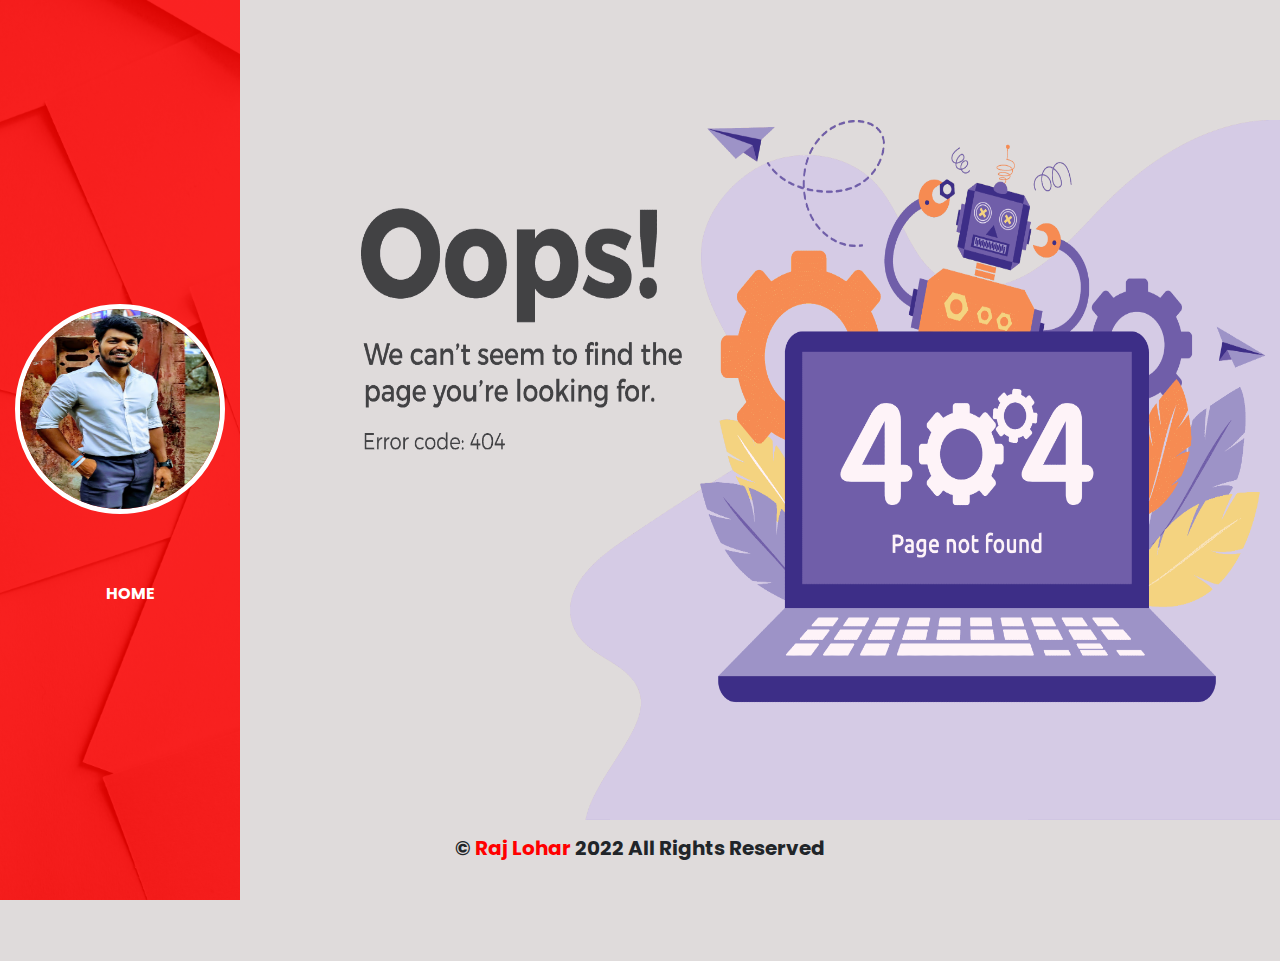
==== commit 6530fc96: "Update error404.html" ====
--- a/error404.html
+++ b/error404.html
@@ -16,7 +16,7 @@
 
     <nav class="navbar navbar-expand-lg fixed-top" id="nn">
         <div class="container flex-lg-column">
-          <a class="navbar-brand mx-lg-auto mb-lg-4" href="#" id="raj-a"><span class="h3 d-block d-lg-none text-dark" id="raj">RL</span></a>
+          <a class="navbar-brand mx-lg-auto mb-lg-4" href="#" id="raj-a"><span class="h3 d-block d-lg-none text-dark" id="raj"><img src="./asset/img/my pic/me.jpg" class="img-fluid rounded-circle" alt="" srcset="" id="header-me-img"></span></a><span id="heaer-me-name" class="justify-content-start h3 d-block d-lg-none">Raj Lohar</span>
           <img src="./asset/img/my pic/me.jpg" class="d-none d-lg-block  rounded-circle" id="navimg" alt="">
           <button class="navbar-toggler" type="button" data-bs-toggle="collapse" data-bs-target="#navbarNav" aria-controls="navbarNav" aria-expanded="false" aria-label="Toggle navigation">
             <i class="fa-solid fa-bars-staggered"></i>
@@ -46,9 +46,9 @@
             </div>
           </section>
           <div class="container">
-            <div class="row">
+            <div class="row h-auto">
               <div class="col-12" id="footer">
-                <h5 class="footer-h5 d-lg-none d-sm-block p-4"> Raj Lohar</h5>
+                <h5 class="footer-h5 d-lg-none d-sm-block pt-2"> Raj Lohar</h5>
                 <div class="row">
                   <div class="col-lg-12 col-sm1-2" id="footer-col-sm">
                     <a href="./index.html"> <i class="fa-solid fa-house footer-icon  d-lg-none d-sm-inline "></i></a>
--- a/asset/css/style.css
+++ b/asset/css/style.css
@@ -165,6 +165,15 @@
     width: 100%;
 }
 
+#header-me-img{
+    height: 50px;
+    width: 50px;
+}
+#heaer-me-name{
+    font-weight: 700;
+    text-align: start;
+}
+
 /* Home SEction  start */
 #home{
     background-image: url('../img/lum3n--RBuQ2PK_L8-unsplash.jpg');
@@ -709,6 +718,36 @@
 
 
 @media(min-width:768px){
+    #navbar-ul{
+        padding-bottom: 10px;
+    }
+    
+    #navbar-ul li{
+        font: 18px;
+        text-align: center;
+        margin-bottom: 5px;
+        padding-bottom: 0px;
+    }
+    .link-custom1{
+        font-weight: 700;
+        position: relative;
+        
+    
+    }
+    .link-custom1::after{
+        content: "";
+        width: 0%;
+        height: 5px;
+        background-color: var(--white-color);
+        left: 43%;
+        top: 110%;
+        transition: all 0.4s;
+    
+    }
+    .link-custom1:hover::after{
+        width: 13%;
+        margin: auto;
+    }
     .ser-icon{
         margin: auto;
      }
@@ -720,6 +759,9 @@
         padding: 0px;
         font-size: 40px;
     }
+    #header-me-img{
+        border: 3px solid rgb(255, 255, 255);
+    }
 
     /* A LOnks */
 
@@ -753,6 +795,9 @@
 
 }
 @media(max-width:800px){
+    #navbar-ul{
+        padding-bottom: 10px;
+    }
 
     #navbar-ul li{
         font: 18px;
@@ -791,15 +836,13 @@
     #contact-add{
         margin-top: 30px;
     }
-
+    #header-me-img{
+        border: 3px solid rgb(255, 255, 255);
+    }
     #raj-a{
-        background-color: rgb(230, 230, 230);
-        padding: 10px;
-        padding-top: 5px;
-        padding-bottom: 5px;
         border-radius: 50%;
         transition: all 0.3s ease;
-        color: black;
+
         }
         
         
@@ -824,6 +867,9 @@
         #footer .footer-icon:hover{
             color: rgb(248, 88, 88);
         }
+        #intouch .copy-right span{
+            display: none;
+        }
 
    
     
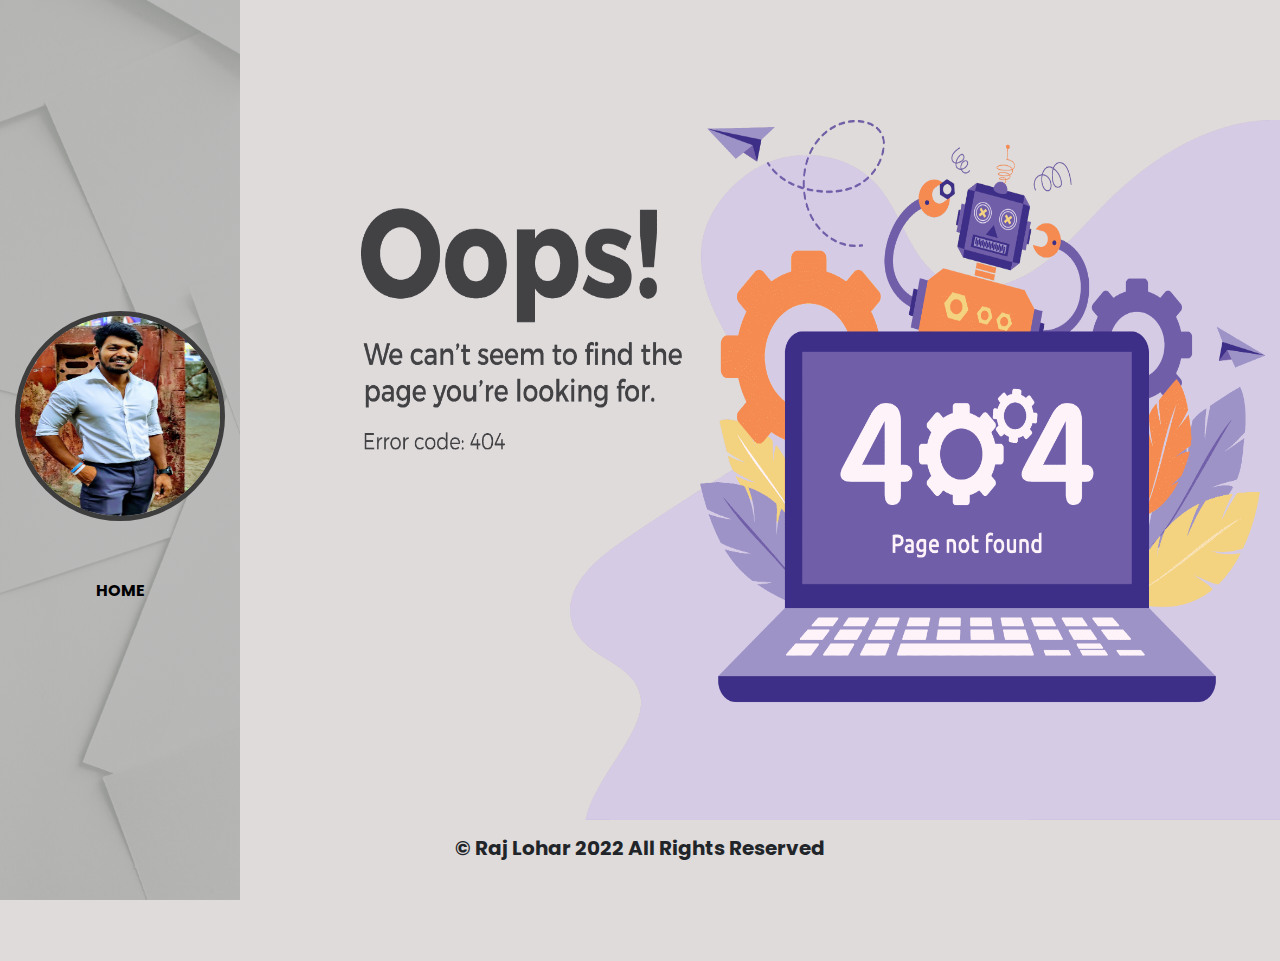
==== commit a68bf7c3: "update" ====
--- a/error404.html
+++ b/error404.html
@@ -24,7 +24,7 @@
           <div class="collapse navbar-collapse" id="navbarNav">
             <ul class="navbar-nav ms-auto mt-lg-5 flex-lg-column justify-content-evenly pb-lg-2" id="navbar-ul" >
               <li class="nav-item link-custom1 ">
-                <a class="nav-link active" aria-current="page" href="./index.html"> <i class="fa-solid fa-house nav-bar-icon d-lg-inline d-none "></i>Home</a>
+                <a class="nav-link active" aria-current="page" href="./index.html">Home</a>
               </li>
               
             </ul>
--- a/asset/css/style.css
+++ b/asset/css/style.css
@@ -6,24 +6,34 @@
     --log-text:'monoton';
     --normal-text:'ubuntu';
     --h1-text:'poppins';
-    --color-main:rgb(250, 51, 51);
+    --color-main:rgb(245, 88, 88);
     --text-color:rgb(46, 45, 45);
     --border-color:rgba(241, 93, 93, 0.966);
     --white-color:white;
     --body-color:rgb(223, 219, 219);
     --black-color:black;
 }
+#home-h5{
+    font-size: 20px;
+}
+#whatsapp{
+    font-size: 30px;
+    color: green;
+    
+    padding: 5px;
+    margin-top: 10px;
+}
 .cus-1{
     border: none;
     background-color: transparent;
 }
 .cus-1:hover{
-    color: red;
+    color: gray;
 }
 
 
 .r-color{
-    color: red;
+    color: rgb(33, 137, 197);
 }
 
 .navbar-toggler,
@@ -57,19 +67,23 @@
     font-weight: 600;
 }
 .btn-brand{
-    background-color: var(--border-color);
-    border-color: var(--border-color);
+    background-color: rgb(37, 51, 66);
+    color: white;
+
 }
 .btn-brand:hover{
     color: rgb(32, 32, 32);
 }
 
 .serv-bg{
-    background: linear-gradient(rgba(255, 255, 255, 0.747),rgba(255, 255, 255, 0.7)),url('../img/drew-beamer-5DD7-L4A4Uw-unsplash.jpg');
+    background: linear-gradient(rgba(243, 241, 241, 0.7),rgba(243, 241, 241, 0.7)),url('../img/drew-beamer-5DD7-L4A4Uw-unsplash.jpg');
     background-size: cover;
     background-repeat: no-repeat ;
 }
 
+/* .link-custom1 i{
+    align-items: center;
+} */
 
 .link-custom{
     font-weight: 700;
@@ -80,7 +94,7 @@
     content: "";
     width: 0%;
     height: 3px;
-    background-color: var(--color-main);
+    background-color: rgb(37, 51, 66);;
     position: absolute;
     left: 0;
     top: 110%;
@@ -115,7 +129,7 @@
 
 /* NAv BAr start */
 .navbar{
-    background-color: var(--border-color);
+    background-color:  rgb(33, 137, 197);
 }
  .navbar-brand{
     font-family: 'ubuntu';
@@ -124,7 +138,7 @@
 }
 .navbar .nav-link{
     font-weight: 700;
-    color: rgb(0, 0, 0);
+    color: rgb(31, 31, 30);
     text-transform: uppercase;
     
 }
@@ -133,11 +147,11 @@
     padding-top:10px;
 }
 .navbar .nav-link:hover{
-    color: rgb(247, 247, 243);
+    color: black;
 }
 
 .navbar .nav-link.active{
-    color: white;
+    color: black;
 }
 #navimg{
     height: 210px;
@@ -159,6 +173,7 @@
     left: 0;
     top: 110%;
     transition: all 0.4s;
+    border-radius: 3px;
 
 }
 .link-custom1:hover::after{
@@ -168,23 +183,26 @@
 #header-me-img{
     height: 50px;
     width: 50px;
+
 }
 #heaer-me-name{
     font-weight: 700;
     text-align: start;
+   
 }
 
 /* Home SEction  start */
 #home{
-    background-image: url('../img/lum3n--RBuQ2PK_L8-unsplash.jpg');
+    background-image:linear-gradient(rgba(224, 224, 224, 0.7),rgba(226, 226, 226, 0.7)), url('../img/david-van-dijk-3LTht2nxd34-unsplash.jpg');
     background-repeat: no-repeat;
-    background-size: cover;
+    background-size:cover;
+
 }
 #home .col-text{
     font-weight: 700;
 }
 #home span{
-    color: var(--color-main);
+    color: rgb(37, 51, 66);
 }
 #home p{
     font-size: 20px;
@@ -199,8 +217,9 @@
 }
 
 #home .link-custom span{
-    font-size: 40px;
-    color: green;
+    font-size: 25px;
+    color: var(--text-color);
+    
 }
 
 #home .btn-2:hover{
@@ -212,7 +231,7 @@
 
 /* About section start */
 #about{
-    background:url('../img/joanna-kosinska-8gYCAkMuvsY-unsplash.jpg');
+    background:linear-gradient(rgba(202, 201, 201, 0.2),rgba(199, 199, 199, 0.2)),url('../img/joanna-kosinska-8gYCAkMuvsY-unsplash.jpg');
     background-repeat: no-repeat;
     background-size: cover;
 }
@@ -259,7 +278,7 @@
     margin-bottom: 10px;
 }
 #about .hir:hover{
-    color:red;
+    color:rgb(37, 51, 66);
 }
 #skill{
     background: rgb(221, 218, 218);
@@ -267,26 +286,39 @@
     background-size: cover;
     border-radius: 10px;
     color: rgb(43, 42, 42);
+    box-shadow:  -8px -8px 15px rgb(255,255,255,0.2),
+    8px 8px 15px rgb(0,0,0,0.1),
+    inset -5px -5px 5px rgb(255,255,255,0.2),
+     inset 5px 5px 5px rgb(0,0,0,0.1);
+}
+#skill .s-head{
+  color:   rgb(33, 137, 197);  
 }
 
 #skill  .s-line{
     height: 10px;
     width: 40px;
-    color: red;
+    color:  rgb(37, 51, 66);
     margin-bottom: 40px;
 }
 
 
 
 #skill .per .inner-div{
-    box-shadow: 6px 6px 10px -1px rgba(0,0,0,0.15),-6px -6px 10px -1px rgba(255,255,255,0.7);
+    box-shadow:  -8px -8px 15px rgb(255,255,255,0.2),
+    8px 8px 15px rgb(0,0,0,0.1),
+    inset -5px -5px 5px rgb(255,255,255,0.2),
+     inset 5px 5px 5px rgb(0,0,0,0.1);
     padding: 10px;
     border-radius: 10px;
     text-align: center;
 }
 #about .edu{
-    box-shadow: 6px 6px 10px -1px rgba(0,0,0,0.15),-6px -6px 10px -1px rgba(255,255,255,0.7);
-    background: linear-gradient(rgba(255, 255, 255, 0.7),rgba(255, 255, 255, 0.7))url('../img/joanna-kosinska-1_CMoFsPfso-unsplash.jpg');
+    box-shadow:  -8px -8px 15px rgb(255,255,255,0.2),
+    8px 8px 15px rgb(0,0,0,0.1),
+    inset -5px -5px 5px rgb(255,255,255,0.2),
+     inset 5px 5px 5px rgb(0,0,0,0.1);
+    background: linear-gradient(rgba(243, 241, 241, 0.9),rgba(238, 235, 235, 0.9)),url('../img/joanna-kosinska-1_CMoFsPfso-unsplash.jpg');
     background-repeat: no-repeat;
     background-size: cover;
 
@@ -320,7 +352,7 @@
 }
 #skill .per .inner-div .p-hard .h90{
     width: 90%;
-    background-color: red;
+    background-color:  rgb(37, 51, 66);
     height: 8px;
     border-radius: 10px;
 }
@@ -332,7 +364,7 @@
 }
 #p-s .s95{
     width: 95%;
-    background-color: red;
+    background-color:  rgb(37, 51, 66);
     height: 8px;
     border-radius: 10px;   
 }
@@ -344,7 +376,7 @@
 }
 #bstp .b90{
     width: 90%;
-    background-color: red;
+    background-color:  rgb(37, 51, 66);
     height: 8px;
     border-radius: 10px; 
 }
@@ -356,7 +388,7 @@
 }
 #js .js65{
     width: 65%;
-    background-color: red;
+    background-color:  rgb(37, 51, 66);
     height: 8px;
     border-radius: 10px; 
 }
@@ -368,7 +400,7 @@
 }
 #css .cs90{
     width: 90%;
-    background-color: red;
+    background-color:  rgb(37, 51, 66);
     height: 8px;
     border-radius: 10px;  
 }
@@ -380,7 +412,7 @@
 }
 #ht .ht99{
     width: 99%;
-    background-color: red;
+    background-color:  rgb(37, 51, 66);
     height: 8px;
     border-radius: 10px;  
 }
@@ -394,21 +426,24 @@
 /* Section services */
 
 #services{
-    background:linear-gradient(rgba(255, 255, 255, 0.7),rgba(255, 255, 255, 0.7)),url('../img/jeshoots-com-pUAM5hPaCRI-unsplash.jpg');
+    background:linear-gradient(rgba(231, 231, 231, 0.7),rgba(228, 228, 228, 0.7)),url('../img/jeshoots-com-pUAM5hPaCRI-unsplash.jpg');
     background-repeat: no-repeat;
     background-size: cover;
 }
 #services .service{
     border-radius: 10px;
-    box-shadow: 0px 0 10px 3px rgb(219, 218, 218);
-
-    transition: all 0.5s;
+    box-shadow:  -8px -8px 15px rgb(255,255,255,0.2),
+    8px 8px 15px rgb(0,0,0,0.1);
+    transition: all 0.3s ease-in-out;
 }
 
 #services .service:hover{
     border-radius: 10px;
     border: none;
-    box-shadow: 0px 0 8px 5px rgb(189, 188, 188);
+    box-shadow:  -8px -8px 15px rgb(255,255,255,0.2),
+    8px 8px 15px rgb(0,0,0,0.1),
+    inset -5px -5px 5px rgb(255,255,255,0.2),
+     inset 5px 5px 5px rgb(0,0,0,0.1);
 
 }
 .ser-icon{
@@ -417,7 +452,7 @@
     display: flex;
     align-items: center;
     justify-content: center;
-    background:linear-gradient(rgba(255, 0, 0, 0.70),rgba(255, 0, 0, 0.70)),url(../img/newbg.jpg);
+    background:linear-gradient(rgba(68, 170, 253, 0.7),rgba(68, 170, 253, 0.7)),url(../img/newbg.jpg);
     background-size: cover;
     background-position: center;;
     font-size: 32px;
@@ -429,7 +464,7 @@
 
 /* Section portfolio */
 #portfolio{
-    background: linear-gradient(rgba(255, 255, 255, 0.3),rgba(255, 255, 255, 0.4)),url('../img/newbg.jpg');
+    background: linear-gradient(rgba(211, 210, 210, 0.7),rgba(209, 208, 208, 0.7)),url('../img/newbg.jpg');
     background-repeat: no-repeat;
     background-size: cover;
 }
@@ -441,7 +476,10 @@
 }
 
 #cc .card-custom{
-    box-shadow: 0px 0 8px 5px rgb(189, 188, 188);
+    box-shadow:  -8px -8px 15px rgb(255,255,255,0.2),
+    8px 8px 15px rgb(0,0,0,0.1),
+    inset -5px -5px 5px rgb(255,255,255,0.2),
+     inset 5px 5px 5px rgb(0,0,0,0.1);
     background-color: rgba(224, 221, 221, 0.7);
     transition: all 0.5s;
     padding: none;
@@ -450,7 +488,8 @@
 #cc .card-custom:hover{
     border-radius: 10px;
     border: none;
-    box-shadow: 0px 0 8px 5px rgb(189, 188, 188);
+    box-shadow:  inset -5px -5px 5px rgb(255,255,255,0.2),
+    inset 5px 5px 5px rgb(0,0,0,0.1);
 }
 #cc img{
     padding: none;
@@ -475,7 +514,7 @@
 /* Contact Me */
 
 #contact{
-    background: linear-gradient(rgba(255, 255, 255, 0.7),rgba(255, 255, 255, 0.7)),url('../img/contact\ me.jpg');
+    background: linear-gradient(rgba(209, 209, 209, 0.7),rgba(206, 205, 205, 0.7)),url('../img/contact\ me.jpg');
     background-size: cover;
     background-repeat: no-repeat;
 }
@@ -494,8 +533,13 @@
 }
 
 #contact-form-add{
-    box-shadow: 6px 6px 10px -1px rgba(0,0,0,0.15),-6px -6px 10px -1px rgba(255,255,255,0.7);
-    background: rgb(240, 238, 238)
+    box-shadow: -8px -8px 15px rgb(255,255,255,0.2),
+    8px 8px 15px rgb(0,0,0,0.1),
+    inset -5px -5px 5px rgb(255,255,255,0.2),
+     inset 5px 5px 5px rgb(0,0,0,0.1);    background: rgb(240, 238, 238);
+     border-radius: 15px;
+     background-color: rgba(209, 209, 209);
+     
 }
 
 #contact .cont-item{
@@ -505,7 +549,7 @@
 }
 #contact .cont-item i{
     font-size: 30px;
-    color: red;
+    color:  rgb(33, 137, 197);;
     padding-top: 20px;
 
 }
@@ -550,7 +594,7 @@
 #form-contact .btn-4{
     height: 40px;
     width: 130px;
-    background-color: red;
+    background-color: rgb(33, 137, 197);
     text-align: center;
     justify-content: center;
     padding: 10px;
@@ -558,7 +602,6 @@
     margin: auto;
     margin-top: 10px;
     border-radius: 10px;
-    border: 2px solid red;
     font-size: 20px;
     color: white;
 }
@@ -566,10 +609,11 @@
 #form-contact .btn-4:hover{
     background-color: transparent;
     border: none;
-    color: red;
+    color: rgb(20, 20, 20);
 }
 #submit-icon{
     margin-right: 10px;
+    padding: 0px;
 }
 
 #form-contact form .form-label{
@@ -581,6 +625,10 @@
 #form-contact form input[type=email],
 #form-contact form input[type=number]{
     background-color: transparent;
+    box-shadow: -8px -8px 15px rgb(255,255,255,0.2),
+    8px 8px 15px rgb(0,0,0,0.1);
+    border: none;
+    transition: all 0.2s ease-in;
 }
 .form-control:focus {
     box-shadow: none;
@@ -590,15 +638,24 @@
 #form-contact form input[type=text]:hover,
 #form-contact form input[type=email]:hover,
 #form-contact form input[type=number]:hover{
-    box-shadow:6px 6px 10px -1px rgba(0,0,0,0.15),-6px -6px 10px -1px rgba(255,255,255,0.7);
-    border: none;
+   box-shadow:  -8px -8px 15px rgb(255,255,255,0.2),
+   8px 8px 15px rgb(0,0,0,0.1),
+   inset -5px -5px 5px rgb(255,255,255,0.2),
+    inset 5px 5px 5px rgb(0,0,0,0.1);
 }
 #form-contact form textarea{
     resize: none;background-color: transparent;
+    box-shadow: -8px -8px 15px rgb(255,255,255,0.2),
+    8px 8px 15px rgb(0,0,0,0.1);
+    border: none;
+    transition: all 0.2s ease-in;
 }
 #form-contact form textarea:hover{
-    box-shadow:6px 6px 10px -1px rgba(0,0,0,0.15),-6px -6px 10px -1px rgba(255,255,255,0.7);
     border: none;
+    box-shadow:  -8px -8px 15px rgb(255,255,255,0.2),
+   8px 8px 15px rgb(0,0,0,0.1),
+   inset -5px -5px 5px rgb(255,255,255,0.2),
+    inset 5px 5px 5px rgb(0,0,0,0.1);
 }
 
 
@@ -617,7 +674,7 @@
 }
 #footer .footer-h5{
     font-size: 25px;
-    color: red;
+    color:  rgb(33, 137, 197);
 }
 
 #intouch{
@@ -653,10 +710,9 @@
 #intouch .copy-right{
     font-size: 20px;
 }
-#intouch h6 span{
-    color: red;
-}
-
+#footer-span1{
+    color: rgb(33, 137, 197); 
+}
 
 /* Responsive */
 
@@ -664,12 +720,18 @@
     .navbar{
         min-height: 100vh;
         width: var(--sidebar-width);
-        background: linear-gradient(rgba(255, 0, 0, 0.85),rgba(255, 0, 0, 0.85)),url(../img/newbg.jpg);
+        background: linear-gradient(rgba(179, 178, 178, 0.85),rgba(179, 178, 178, 0.85)),url(../img/newbg.jpg);
         background-size: cover;
         background-position: center;
     }
+    #home{
+        background-image:linear-gradient(rgba(224, 224, 224, 0.7),rgba(226, 226, 226, 0.7)), url('../img/david-van-dijk-3LTht2nxd34-unsplash.jpg');
+        background-repeat: no-repeat;
+        background-size:125% 100%;
+    
+    }
      #navimg{
-        border: 5px solid white;
+        border: 5px solid rgb(61, 61, 61);
     }
     .navbar li{
         margin-bottom: 10px;
@@ -680,12 +742,12 @@
         padding-left: var(--sidebar-width);
        
     }
-    .link-custom1{
+    .line-custom1{
         font-weight: 700;
         position: relative;
     
     }
-    .link-custom1::after{
+    .line-custom1::after{
         content: "";
         width: 0%;
         height: 5px;
@@ -696,8 +758,8 @@
         transition: all 0.4s;
     
     }
-    .link-custom1:hover::after{
-        width: 100%;
+    .line-custom1:hover::after{
+        width: 110%;
     }
 
     .green{
